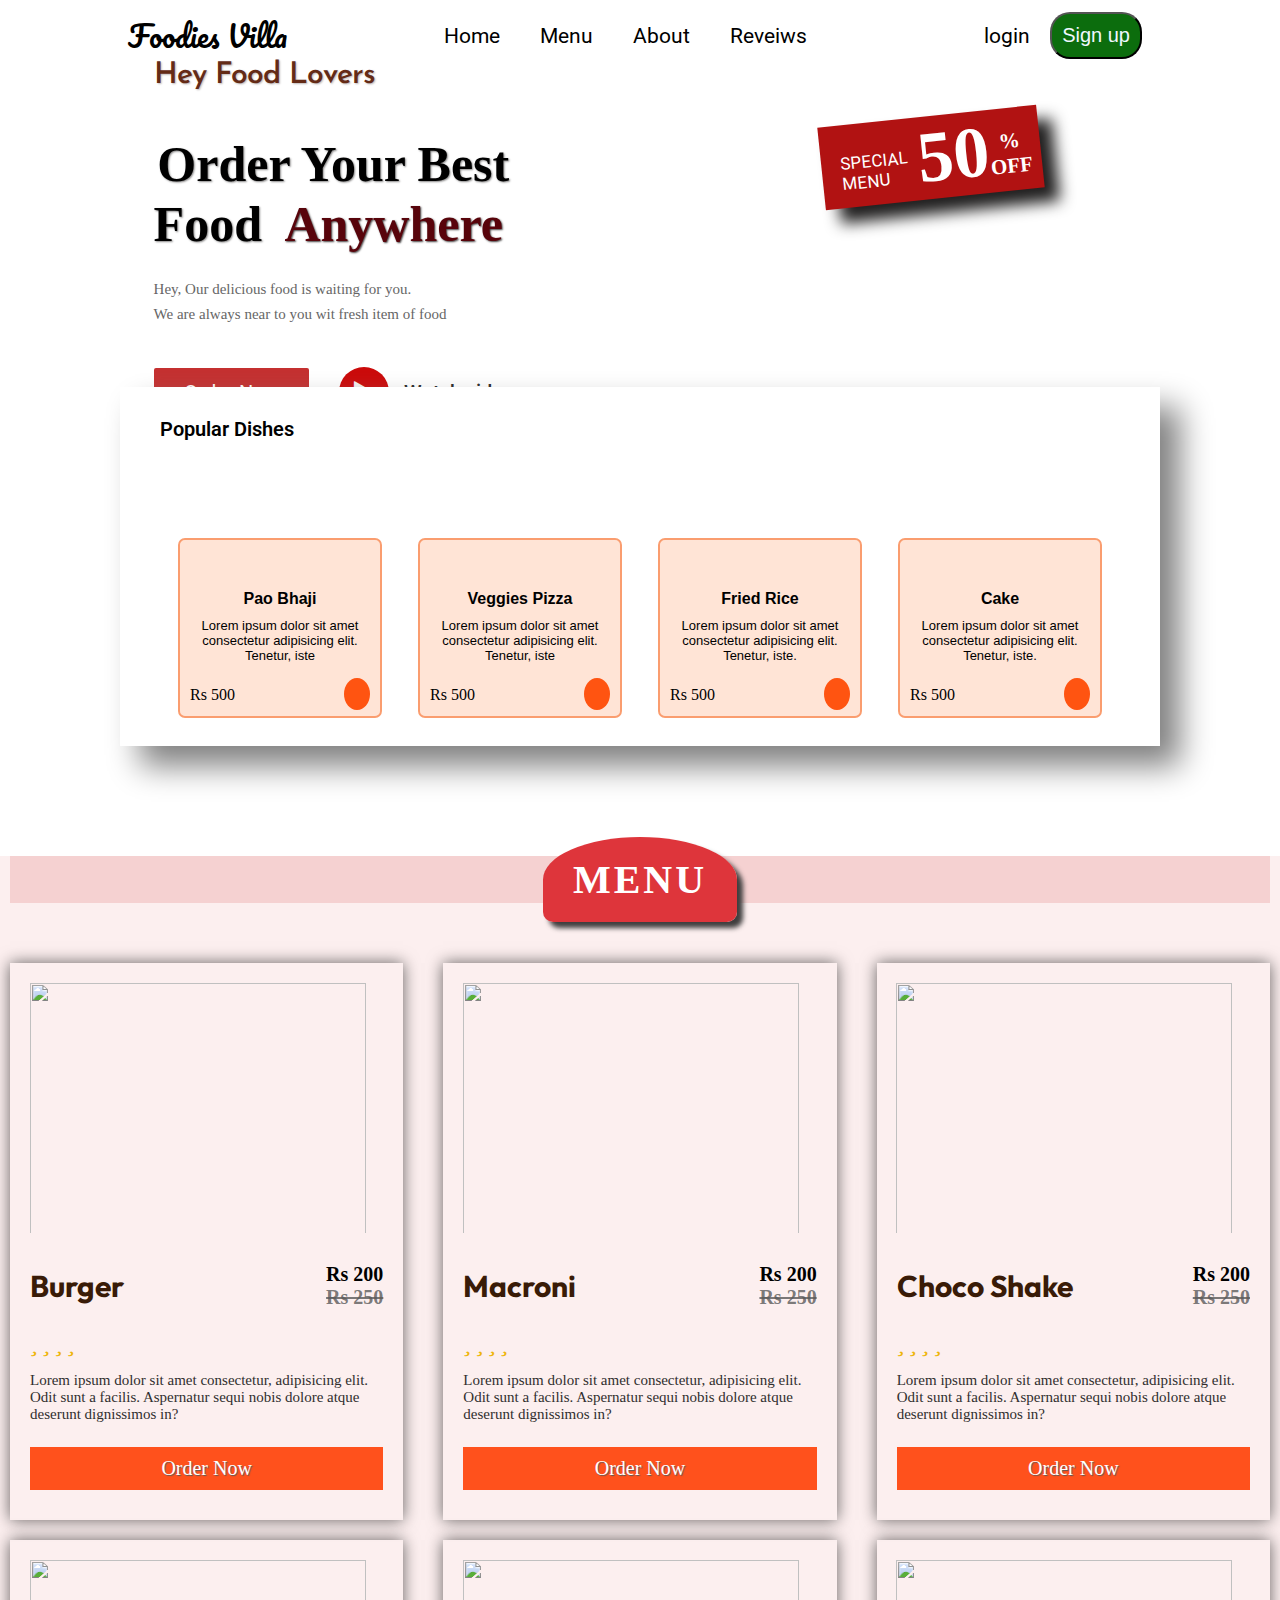
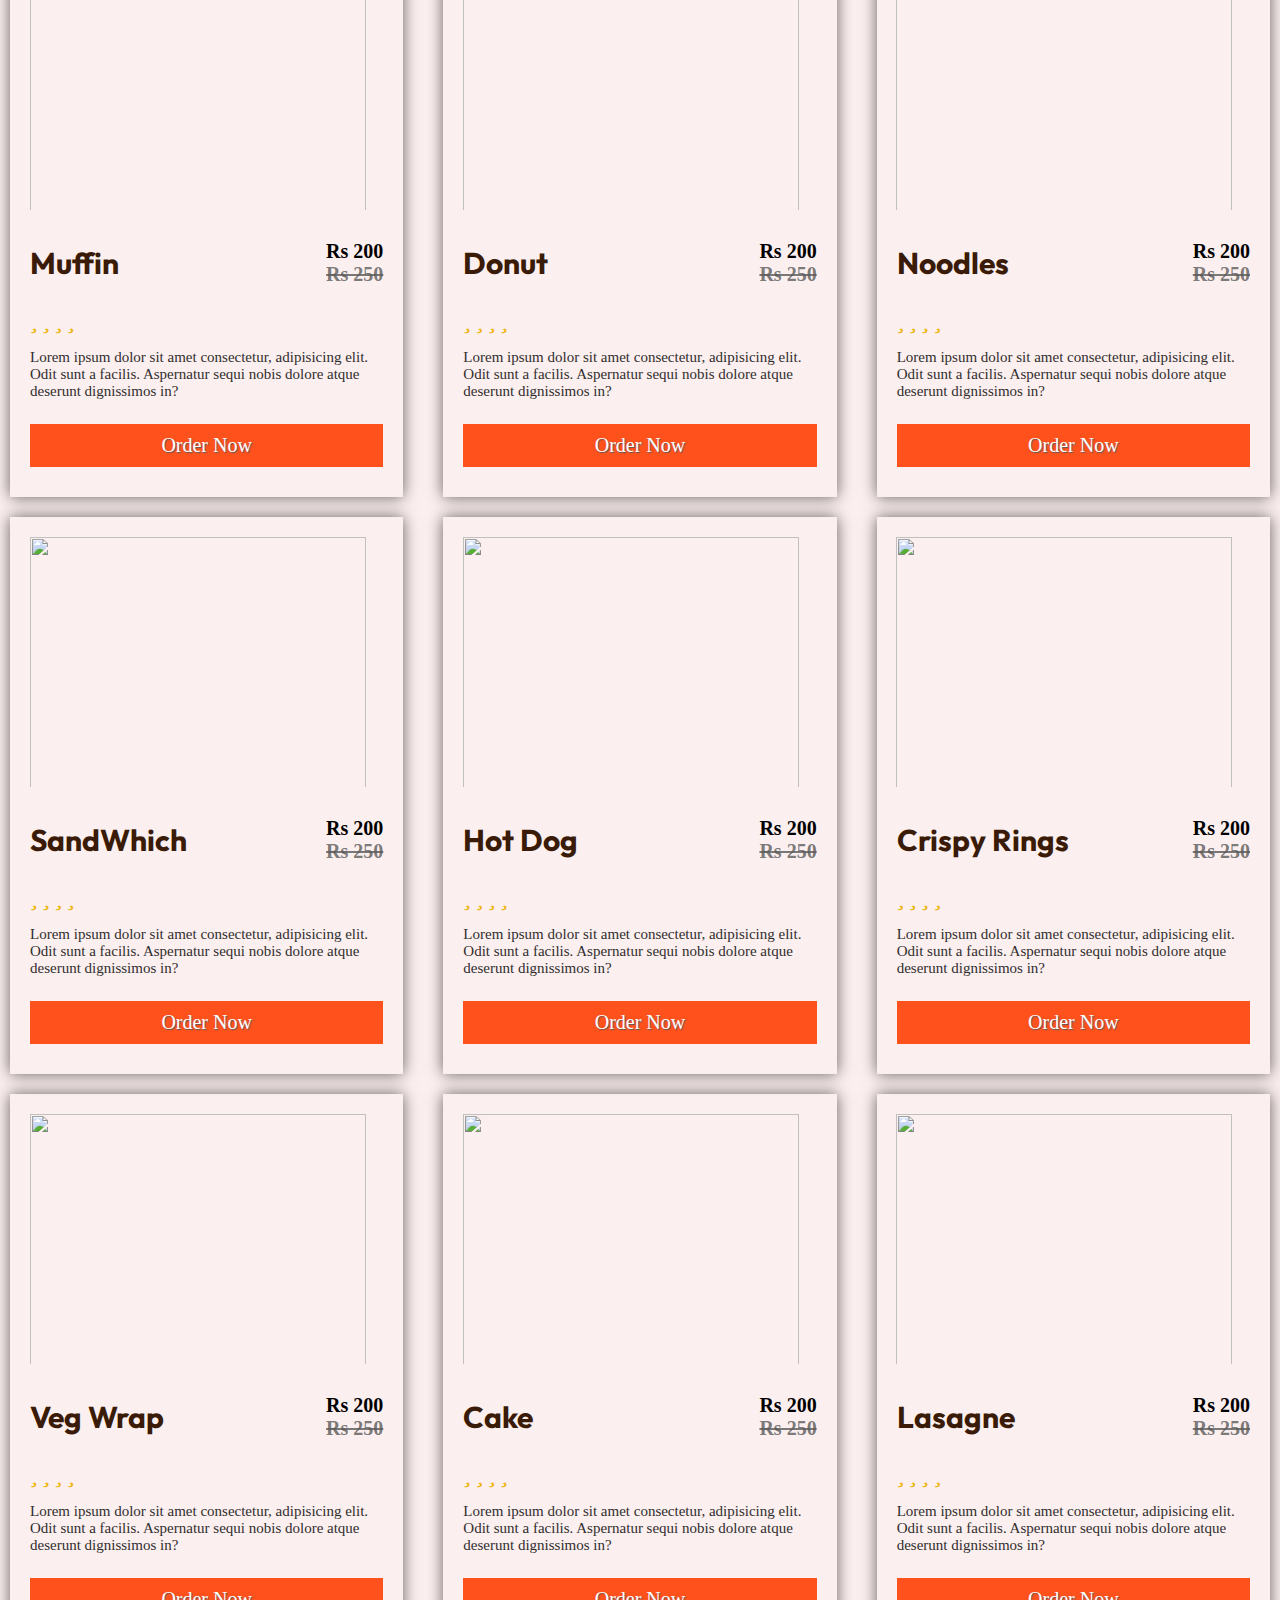
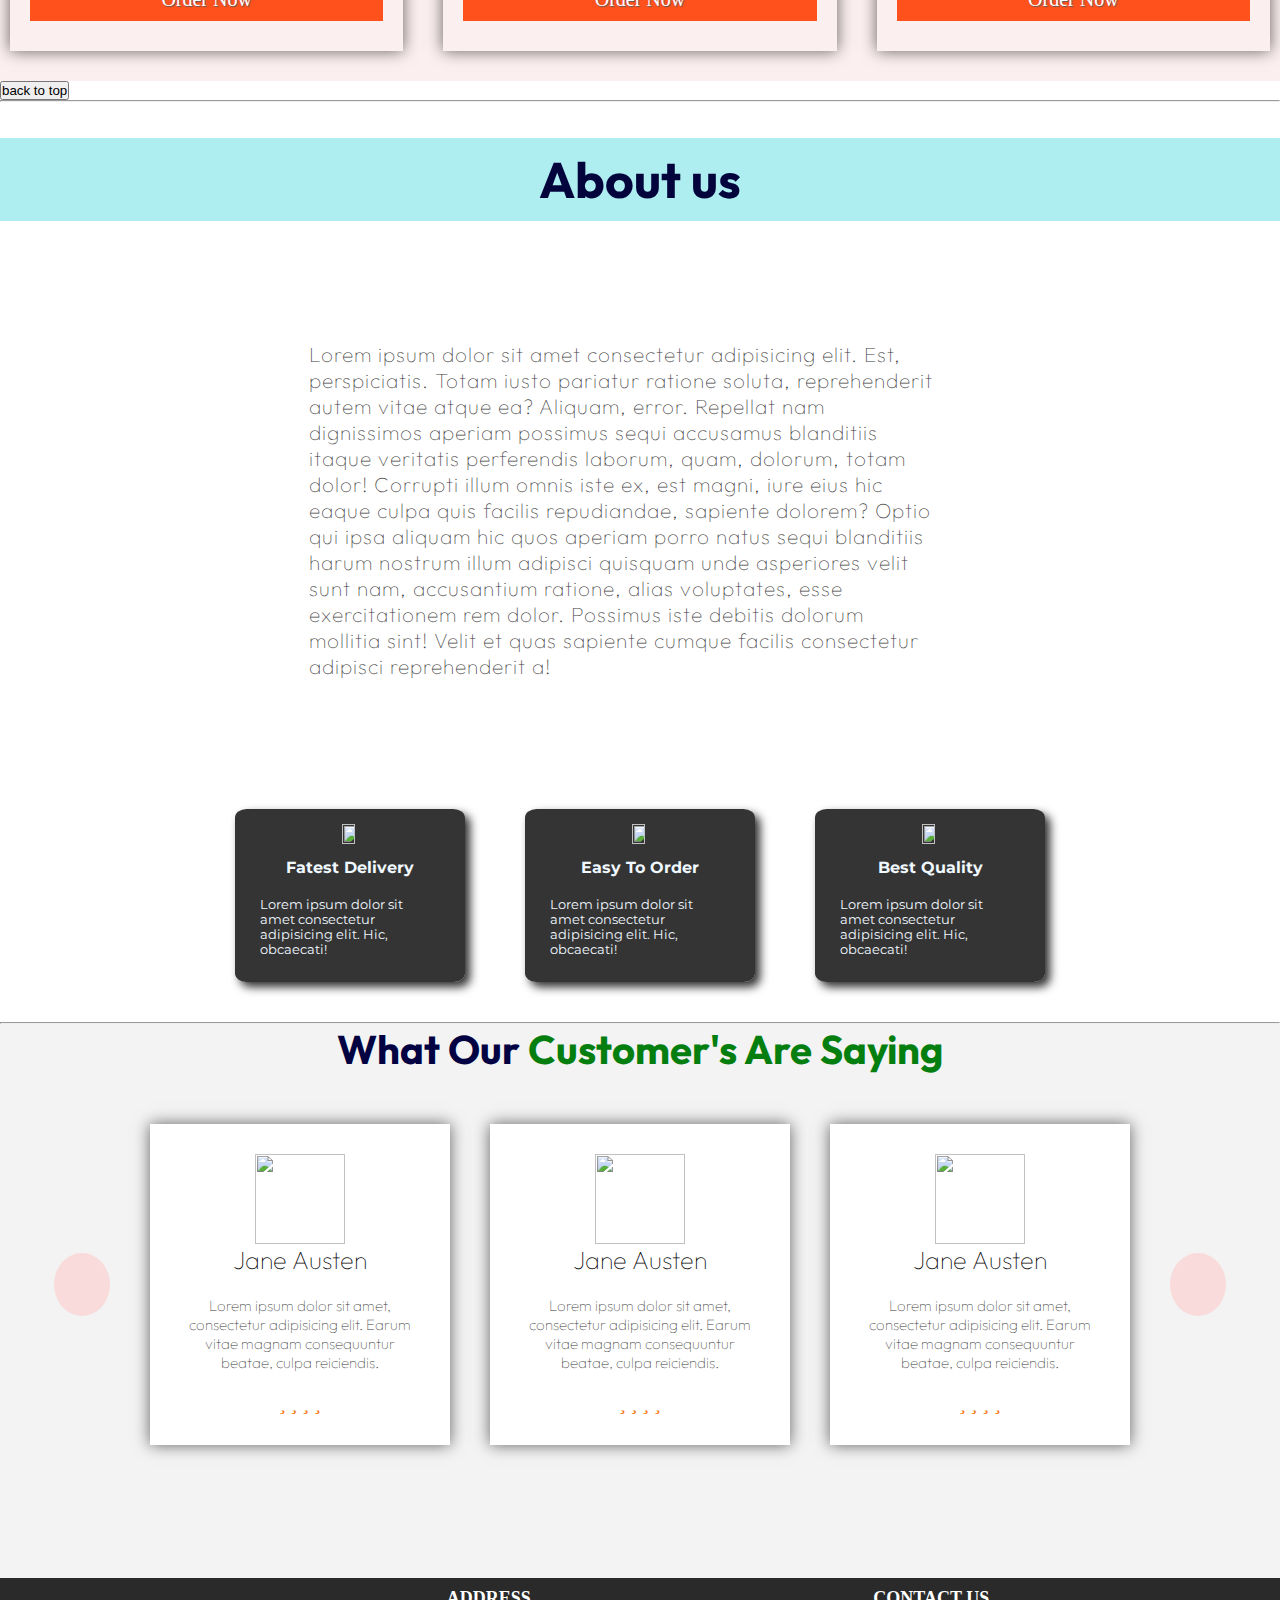
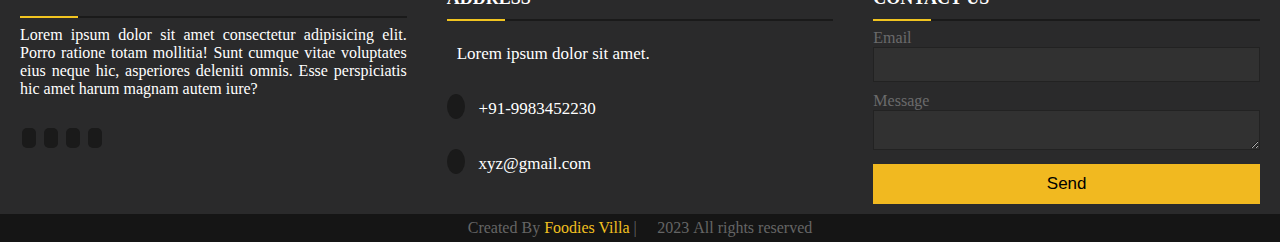
==== index1.html @ 42eda6ba "Add files via upload" ====
<!DOCTYPE html>
<html lang="en">
<head>
    <meta charset="UTF-8">
    <meta name="viewport" content="width=device-width, initial-scale=1.0">
    <link rel="preconnect" href="https://fonts.googleapis.com">
    <link rel="preconnect" href="https://fonts.gstatic.com" crossorigin>
    <link rel="preconnect" href="https://fonts.googleapis.com">
    <link rel="preconnect" href="https://fonts.gstatic.com" crossorigin>
    <link rel="stylesheet" href="https://cdnjs.cloudflare.com/ajax/libs/font-awesome/6.4.2/css/all.min.css" integrity="sha512-z3gLpd7yknf1YoNbCzqRKc4qyor8gaKU1qmn+CShxbuBusANI9QpRohGBreCFkKxLhei6S9CQXFEbbKuqLg0DA==" crossorigin="anonymous" referrerpolicy="no-referrer" />
    <link href="https://fonts.googleapis.com/css2?family=Roboto:wght@300&display=swap" rel="stylesheet">
    <link href="https://fonts.googleapis.com/css2?family=Pacifico&display=swap" rel="stylesheet">
    <link rel="preconnect" href="https://fonts.googleapis.com">
    <link rel="preconnect" href="https://fonts.gstatic.com" crossorigin>
    <link href="https://fonts.googleapis.com/css2?family=Roboto:wght@400;700&display=swap" rel="stylesheet">  
    <link rel="preconnect" href="https://fonts.googleapis.com">
    <link rel="preconnect" href="https://fonts.gstatic.com" crossorigin>
    <link href="https://fonts.googleapis.com/css2?family=Lobster&display=swap" rel="stylesheet">
    <link rel="stylesheet" href="https://cdnjs.com/libraries/font-awesome">
    <link  rel="stylesheet" href=" https://fontawesome.com/">
    <link rel="stylesheet" href="https://fonts.googleapis.com/css2?family=Material+Symbols+Outlined:opsz,wght,FILL,GRAD@48,400,0,0" />
    <link rel="stylesheet" href="https://cdnjs.cloudflare.com/ajax/libs/font-awesome/4.7.0/css/font-awesome.min.css">
    <link rel="preconnect" href="https://fonts.googleapis.com">
    <link rel="preconnect" href="https://fonts.gstatic.com" crossorigin>
    <link rel="preconnect" href="https://fonts.googleapis.com">
    <link rel="preconnect" href="https://fonts.gstatic.com" crossorigin>
    <link href="https://fonts.googleapis.com/css2?family=Josefin+Sans&display=swap" rel="stylesheet">
    <link href="https://fonts.googleapis.com/css2?family=Nunito+Sans:opsz,wght@6..12,300&display=swap" rel="stylesheet">
    <link rel="stylesheet" href="style.css">
    <title>Document</title>
</head>
<body>
    <header  >
        <ul >
            <li class="flexbox align-center log">
                <a href="#"><img src="assets/logo.svg" alt="" ></a>
                <a href="#"><p class="logo">Foodies Villa</p></a>
            </li>
        </ul>
        <ul class="flexbox just-even align-center nav-items" id="top">
            <li><a  href="#home" >Home</a></li>
            <li><a href="#Menu" >Menu</a></li>
            <li><a href="#about" >About</a></li>
            <li><a href="#review">Reveiws</a></li>
        </ul>
        <ul class=" sign flexbox just-even align-center nav-items">
            <li><a href="#">login</a></li>
            <li><button type="button">Sign up</button></li>
            <li id="icon"><i class="fa fa-bars" aria-hidden="true"></i></li>
        </ul>
    </header>
    <main>

        <section class="home" id="Home">
            <div class="home-text">
                <h4>Hey Food Lovers</h4>
                <h1>Order Your Best <br> Food  <span>Anywhere</span></h1>
                <p>Hey, Our delicious food is waiting for you. <br>
                We are always near to you wit fresh item of food</p>
                <div class="main-btn">
                    <a href="#" class="btn1"><span>Order now</span></a>
                    <a href="#" class="btn2"><span><i class="fa fa-play" aria-hidden="true"></i>
                    </span>Watch video</a>
                </div>
    
            </div>
            <div class="home-img slideshow">
                <img src="assets/image-removebg-preview.png" alt="">
                <!-- <img src="assests/image-removebg-preview (1).png" alt=""> -->
                <div class="img-info">
                    <div class="info1">
                        <p>SPECIAL<span> MENU</span></p>
                    </div>
                    <div class="info2">
                        <h2>50</h2>
                        <div class="info3">
                            <p>%</p>
                            <p>OFF</p>
                        </div>
                    </div>
                </div>
    
            </div>
        </section>
        <section class="category">
            <div class="list-items">
                <h3>Popular Dishes</h3>
                <div class="card-list">
                    <div class="card">
                        <img src="assets/image-removebg-preview (2).png" alt="">
                        <div class="food-title">
                            <h1>Pao Bhaji</h1>
                        </div>
                        <div class="desc-food">
                            <p>Lorem ipsum dolor sit amet consectetur adipisicing elit. Tenetur, iste</p>
                        </div>
                        <div class="price">
                            <span>Rs 500 </span>
                            <span><i class="fa-solid fa-plus plus-icon"></i></span>
                        </div>
                    </div>
                    <div class="card">
                        <img src="assets/image-removebg-preview (1).png" alt="">
                        <div class="food-title">
                            <h1>Veggies Pizza</h1>
                        </div>
                        <div class="desc-food">
                            <p>Lorem ipsum dolor sit amet consectetur adipisicing elit. Tenetur, iste</p>
                        </div>
                        <div class="price">
                            <span>Rs 500 </span>
                            <span><i class="fa-solid fa-plus plus-icon"></i></span>
                        </div>
                    </div>
                    <div class="card">
                        <img src="assets/image-removebg-preview (4) 1.png" alt="">
                        <div class="food-title">
                            <h1>Fried Rice</h1>
                        </div>
                        <div class="desc-food">
                            <p>Lorem ipsum dolor sit amet consectetur adipisicing elit. Tenetur, iste.</p>
                        </div>
                        <div class="price">
                            <span>Rs 500 </span>
                            <span><i class="fa-solid fa-plus plus-icon"></i></span>
                        </div>
                    </div>
                    <div class="card">
                        <img src="assets/image_1-removebg-preview (1).png" alt="">
                        <div class="food-title">
                            <h1>Cake</h1>
                        </div>
                        <div class="desc-food">
                            <p>Lorem ipsum dolor sit amet consectetur adipisicing elit. Tenetur, iste.</p>
                        </div>
                        <div class="price">
                            <span>Rs 500 </span>
                            <span><i class="fa-solid fa-plus plus-icon"></i></span>
                        </div>
                    </div>
    
                </div>
                
            </div>
    
        </section>
        <!-- <div class="menu">
            <div class="line-1"></div>
            <div class="menu-head">
                <h1>MENU</h1>
            </div>
            <div class="menu_box">
                <div class="menu_card">
                    <div class="menu_img">
                        <img src="" alt="">
                    </div>
                    <div class="menu_text">
                        <h2>Burger</h2>
                        <p>Lorem ipsum, dolor sit amet consectetur adipisicing elit.
                            Mollitia quae eum doloremque nisi?
                        </p>
                        <div class="menu_icon">
                            <i class="fa fa-star" aria-hidden="true"></i>
                            <i class="fa fa-star" aria-hidden="true"></i>
                            <i class="fa fa-star" aria-hidden="true"></i>
                            <i class="fa fa-star-half-o" aria-hidden="true"></i>
                            <i class="fa fa-star-half-o" aria-hidden="true"></i>
                        </div>
                        <p class="price">Rs 200 <sub><del>Rs 250</del></sub></p>
                        <a href="#" class="menu_btn">Order Now</a>
                    </div>
                </div>
                <div class="menu_card">
                    <div class="menu_img">
                        <img src="" alt="">
                    </div>
                    <div class="menu_text">
                        <h2>Drink</h2>
                        <p>Lorem ipsum, dolor sit amet consectetur adipisicing elit.
                            Mollitia quae eum doloremque nisi?
                        </p>
                        <div class="menu_icon">
                            <i class="fa fa-star" aria-hidden="true"></i>
                            <i class="fa fa-star" aria-hidden="true"></i>
                            <i class="fa fa-star" aria-hidden="true"></i>
                            <i class="fa fa-star-half-o" aria-hidden="true"></i>
                            <i class="fa fa-star-half-o" aria-hidden="true"></i>
                        </div>
                        <p class="price">Rs 200 <sub><del>Rs 250</del></sub></p>
                        <a href="#" class="menu_btn">Order Now</a>
                    </div>
                </div>
                <div class="menu_card">
                    <div class="menu_img">
                        <img src="" alt="">
                    </div>
                    <div class="menu_text">
                        <h2>Pasta</h2>
                        <p>Lorem ipsum, dolor sit amet consectetur adipisicing elit.
                            Mollitia quae eum doloremque nisi?
                        </p>
                        <div class="menu_icon">
                            <i class="fa fa-star" aria-hidden="true"></i>
                            <i class="fa fa-star" aria-hidden="true"></i>
                            <i class="fa fa-star" aria-hidden="true"></i>
                            <i class="fa fa-star-half-o" aria-hidden="true"></i>
                            <i class="fa fa-star-half-o" aria-hidden="true"></i>
                        </div>
                        <p class="price">Rs 200 <sub><del>Rs 250</del></sub></p>
                        <a href="#" class="menu_btn">Order Now</a>
                    </div>
                </div>

            </div>

        </div> -->
        <div class="menu" id="Menu">
            <div class="heading">
                <h1><span>Menu</span></h1>
            </div>
            <div class="food-items">
                <img src="assets/img-menu/menu_1.jpg" alt="">
                <div class="details">
                    <div class="details-sub">
                        <h5>Burger</h5>
                        <h4 class="price">Rs 200 <span><del>Rs 250</del></span></h4>
                    </div>
                    <div class="menu_icon">
                        <i class="fa-solid fa-star"></i>
                        <i class="fa-solid fa-star"></i>
                        <i class="fa-solid fa-star"></i>
                        <i class="fa-solid fa-star-half-stroke"></i>
                        <i class="fa-regular fa-star"></i>
                    </div>
                    <p>Lorem ipsum dolor sit amet consectetur, adipisicing elit. Odit sunt a facilis. Aspernatur sequi nobis dolore atque deserunt dignissimos in?
                    </p>
                    <!-- <div class="menu_icon">
                        <i class="fa-solid fa-star"></i>
                        <i class="fa-solid fa-star"></i>
                        <i class="fa-solid fa-star"></i>
                        <i class="fa-solid fa-star-half-stroke"></i>
                        <i class="fa-regular fa-star"></i>
                    </div> -->
                    <a href="#" class="menu_btn">Order Now</a>
                </div>
            </div>
            <div class="food-items">
                <img src="assets/img-menu/menu_10.jpg" alt="">
                <div class="details">
                    <div class="details-sub">
                        <h5>Macroni</h5>
                        <h4 class="price">Rs 200 <span><del>Rs 250</del></span></h4>
                    </div>
                    <div class="menu_icon">
                        <i class="fa-solid fa-star"></i>
                        <i class="fa-solid fa-star"></i>
                        <i class="fa-solid fa-star"></i>
                        <i class="fa-solid fa-star-half-stroke"></i>
                        <i class="fa-regular fa-star"></i>
                    </div>
                    <p>Lorem ipsum dolor sit amet consectetur, adipisicing elit. Odit sunt a facilis. Aspernatur sequi nobis dolore atque deserunt dignissimos in?
                    </p>
                    <!-- <div class="menu_icon">
                        <i class="fa-solid fa-star"></i>
                        <i class="fa-solid fa-star"></i>
                        <i class="fa-solid fa-star"></i>
                        <i class="fa-solid fa-star-half-stroke"></i>
                        <i class="fa-regular fa-star"></i>
                    </div> -->
                    <a href="#" class="menu_btn">Order Now</a>
                </div>
            </div>
            <div class="food-items">
                <img src="assets/img-menu/menu_2.jpg" alt="">
                <div class="details">
                    <div class="details-sub">
                        <h5>Choco Shake</h5>
                        <h4 class="price">Rs 200 <span><del>Rs 250</del></span></h4>
                    </div>
                    <div class="menu_icon">
                        <i class="fa-solid fa-star"></i>
                        <i class="fa-solid fa-star"></i>
                        <i class="fa-solid fa-star"></i>
                        <i class="fa-solid fa-star-half-stroke"></i>
                        <i class="fa-regular fa-star"></i>
                    </div>
                    <p>Lorem ipsum dolor sit amet consectetur, adipisicing elit. Odit sunt a facilis. Aspernatur sequi nobis dolore atque deserunt dignissimos in?
                    </p>
                    <!-- <div class="menu_icon">
                        <i class="fa-solid fa-star"></i>
                        <i class="fa-solid fa-star"></i>
                        <i class="fa-solid fa-star"></i>
                        <i class="fa-solid fa-star-half-stroke"></i>
                        <i class="fa-regular fa-star"></i>
                    </div> -->
                    <a href="#" class="menu_btn">Order Now</a>
                </div>
            </div>
            <div class="food-items">
                <img src="assets/img-menu/menu_14.jpg" alt="">
                <div class="details">
                    <div class="details-sub">
                        <h5>Muffin</h5>
                        <h4 class="price">Rs 200 <span><del>Rs 250</del></span></h4>
                    </div>
                    <div class="menu_icon">
                        <i class="fa-solid fa-star"></i>
                        <i class="fa-solid fa-star"></i>
                        <i class="fa-solid fa-star"></i>
                        <i class="fa-solid fa-star-half-stroke"></i>
                        <i class="fa-regular fa-star"></i>
                    </div>
                    <p>Lorem ipsum dolor sit amet consectetur, adipisicing elit. Odit sunt a facilis. Aspernatur sequi nobis dolore atque deserunt dignissimos in?
                    </p>
                    <!-- <div class="menu_icon">
                        <i class="fa-solid fa-star"></i>
                        <i class="fa-solid fa-star"></i>
                        <i class="fa-solid fa-star"></i>
                        <i class="fa-solid fa-star-half-stroke"></i>
                        <i class="fa-regular fa-star"></i>
                    </div> -->
                    <a href="#" class="menu_btn">Order Now</a>
                </div>
            </div>
            <div class="food-items">
                <img src="assets/img-menu/menu_19.jpg" alt="">
                <div class="details">
                    <div class="details-sub">
                        <h5>Donut</h5>
                        <h4 class="price">Rs 200 <span><del>Rs 250</del></span></h4>
                    </div>
                    <div class="menu_icon">
                        <i class="fa-solid fa-star"></i>
                        <i class="fa-solid fa-star"></i>
                        <i class="fa-solid fa-star"></i>
                        <i class="fa-solid fa-star-half-stroke"></i>
                        <i class="fa-regular fa-star"></i>
                    </div>
                    <p>Lorem ipsum dolor sit amet consectetur, adipisicing elit. Odit sunt a facilis. Aspernatur sequi nobis dolore atque deserunt dignissimos in?
                    </p>
                    <!-- <div class="menu_icon">
                        <i class="fa-solid fa-star"></i>
                        <i class="fa-solid fa-star"></i>
                        <i class="fa-solid fa-star"></i>
                        <i class="fa-solid fa-star-half-stroke"></i>
                        <i class="fa-regular fa-star"></i>
                    </div> -->
                    <a href="#" class="menu_btn">Order Now</a>
                </div>
            </div>
            <div class="food-items">
                <img src="assets/img-menu/menu_20.jpg" alt="">
                <div class="details">
                    <div class="details-sub">
                        <h5>Noodles</h5>
                        <h4 class="price">Rs 200 <span><del>Rs 250</del></span></h4>
                    </div>
                    <div class="menu_icon">
                        <i class="fa-solid fa-star"></i>
                        <i class="fa-solid fa-star"></i>
                        <i class="fa-solid fa-star"></i>
                        <i class="fa-solid fa-star-half-stroke"></i>
                        <i class="fa-regular fa-star"></i>
                    </div>
                    <p>Lorem ipsum dolor sit amet consectetur, adipisicing elit. Odit sunt a facilis. Aspernatur sequi nobis dolore atque deserunt dignissimos in?
                    </p>
                    <!-- <div class="menu_icon">
                        <i class="fa-solid fa-star"></i>
                        <i class="fa-solid fa-star"></i>
                        <i class="fa-solid fa-star"></i>
                        <i class="fa-solid fa-star-half-stroke"></i>
                        <i class="fa-regular fa-star"></i>
                    </div> -->
                    <a href="#" class="menu_btn">Order Now</a>
                </div>
            </div>
            <div class="food-items">
                <img src="assets/img-menu/menu_13.jpg" alt="">
                <div class="details">
                    <div class="details-sub">
                        <h5>SandWhich</h5>
                        <h4 class="price">Rs 200 <span><del>Rs 250</del></span></h4>
                    </div>
                    <div class="menu_icon">
                        <i class="fa-solid fa-star"></i>
                        <i class="fa-solid fa-star"></i>
                        <i class="fa-solid fa-star"></i>
                        <i class="fa-solid fa-star-half-stroke"></i>
                        <i class="fa-regular fa-star"></i>
                    </div>
                    <p>Lorem ipsum dolor sit amet consectetur, adipisicing elit. Odit sunt a facilis. Aspernatur sequi nobis dolore atque deserunt dignissimos in?
                    </p>
                    <!-- <div class="menu_icon">
                        <i class="fa-solid fa-star"></i>
                        <i class="fa-solid fa-star"></i>
                        <i class="fa-solid fa-star"></i>
                        <i class="fa-solid fa-star-half-stroke"></i>
                        <i class="fa-regular fa-star"></i>
                    </div> -->
                    <a href="#" class="menu_btn">Order Now</a>
                </div>
            </div>
            <div class="food-items">
                <img src="assets/img-menu/menu_12.jpg" alt="">
                <div class="details">
                    <div class="details-sub">
                        <h5>Hot Dog</h5>
                        <h4 class="price">Rs 200 <span><del>Rs 250</del></span></h4>
                    </div>
                    <div class="menu_icon">
                        <i class="fa-solid fa-star"></i>
                        <i class="fa-solid fa-star"></i>
                        <i class="fa-solid fa-star"></i>
                        <i class="fa-solid fa-star-half-stroke"></i>
                        <i class="fa-regular fa-star"></i>
                    </div>
                    <p>Lorem ipsum dolor sit amet consectetur, adipisicing elit. Odit sunt a facilis. Aspernatur sequi nobis dolore atque deserunt dignissimos in?
                    </p>
                    <!-- <div class="menu_icon">
                        <i class="fa-solid fa-star"></i>
                        <i class="fa-solid fa-star"></i>
                        <i class="fa-solid fa-star"></i>
                        <i class="fa-solid fa-star-half-stroke"></i>
                        <i class="fa-regular fa-star"></i>
                    </div> -->
                    <a href="#" class="menu_btn">Order Now</a>
                </div>
            </div>
            <div class="food-items">
                <img src="assets/img-menu/menu_4.jpg" alt="">
                <div class="details">
                    <div class="details-sub">
                        <h5>Crispy Rings</h5>
                        <h4 class="price">Rs 200 <span><del>Rs 250</del></span></h4>
                    </div>
                    <div class="menu_icon">
                        <i class="fa-solid fa-star"></i>
                        <i class="fa-solid fa-star"></i>
                        <i class="fa-solid fa-star"></i>
                        <i class="fa-solid fa-star-half-stroke"></i>
                        <i class="fa-regular fa-star"></i>
                    </div>
                    <p>Lorem ipsum dolor sit amet consectetur, adipisicing elit. Odit sunt a facilis. Aspernatur sequi nobis dolore atque deserunt dignissimos in?
                    </p>
                    <!-- <div class="menu_icon">
                        <i class="fa-solid fa-star"></i>
                        <i class="fa-solid fa-star"></i>
                        <i class="fa-solid fa-star"></i>
                        <i class="fa-solid fa-star-half-stroke"></i>
                        <i class="fa-regular fa-star"></i>
                    </div> -->
                    <a href="#" class="menu_btn">Order Now</a>
                </div>
            </div>
            <div class="food-items">
                <img src="assets/img-menu/menu_17.jpg" alt="">
                <div class="details">
                    <div class="details-sub">
                        <h5>Veg Wrap</h5>
                        <h4 class="price">Rs 200 <span><del>Rs 250</del></span></h4>
                    </div>
                    <div class="menu_icon">
                        <i class="fa-solid fa-star"></i>
                        <i class="fa-solid fa-star"></i>
                        <i class="fa-solid fa-star"></i>
                        <i class="fa-solid fa-star-half-stroke"></i>
                        <i class="fa-regular fa-star"></i>
                    </div>
                    <p>Lorem ipsum dolor sit amet consectetur, adipisicing elit. Odit sunt a facilis. Aspernatur sequi nobis dolore atque deserunt dignissimos in?
                    </p>
                    <!-- <div class="menu_icon">
                        <i class="fa-solid fa-star"></i>
                        <i class="fa-solid fa-star"></i>
                        <i class="fa-solid fa-star"></i>
                        <i class="fa-solid fa-star-half-stroke"></i>
                        <i class="fa-regular fa-star"></i>
                    </div> -->
                    <a href="#" class="menu_btn">Order Now</a>
                </div>
            </div>
            <div class="food-items">
                <img src="assets/img-menu/menu_16.jpg" alt="">
                <div class="details">
                    <div class="details-sub">
                        <h5>Cake</h5>
                        <h4 class="price">Rs 200 <span><del>Rs 250</del></span></h4>
                    </div>
                    <div class="menu_icon">
                        <i class="fa-solid fa-star"></i>
                        <i class="fa-solid fa-star"></i>
                        <i class="fa-solid fa-star"></i>
                        <i class="fa-solid fa-star-half-stroke"></i>
                        <i class="fa-regular fa-star"></i>
                    </div>
                    <p>Lorem ipsum dolor sit amet consectetur, adipisicing elit. Odit sunt a facilis. Aspernatur sequi nobis dolore atque deserunt dignissimos in?
                    </p>
                    <!-- <div class="menu_icon">
                        <i class="fa-solid fa-star"></i>
                        <i class="fa-solid fa-star"></i>
                        <i class="fa-solid fa-star"></i>
                        <i class="fa-solid fa-star-half-stroke"></i>
                        <i class="fa-regular fa-star"></i>
                    </div> -->
                    <a href="#" class="menu_btn">Order Now</a>
                </div>
            </div>
            <div class="food-items">
                <img src="assets/img-menu/menu_7.webp" alt="">
                <div class="details">
                    <div class="details-sub">
                        <h5>Lasagne</h5>
                        <h4 class="price">Rs 200 <span><del>Rs 250</del></span></h4>
                    </div>
                    <div class="menu_icon">
                        <i class="fa-solid fa-star"></i>
                        <i class="fa-solid fa-star"></i>
                        <i class="fa-solid fa-star"></i>
                        <i class="fa-solid fa-star-half-stroke"></i>
                        <i class="fa-regular fa-star"></i>
                    </div>
                    <p>Lorem ipsum dolor sit amet consectetur, adipisicing elit. Odit sunt a facilis. Aspernatur sequi nobis dolore atque deserunt dignissimos in?
                    </p>
                    <!-- <div class="menu_icon">
                        <i class="fa-solid fa-star"></i>
                        <i class="fa-solid fa-star"></i>
                        <i class="fa-solid fa-star"></i>
                        <i class="fa-solid fa-star-half-stroke"></i>
                        <i class="fa-regular fa-star"></i>
                    </div> -->
                    <a href="#" class="menu_btn">Order Now</a>
                </div>
            </div>
        </div>
        <button href="#Home">back to top</button>
        <hr>
        <!-- about us -->
        <div class="about_us" id="about">
            <br><br>
            <h1>About us</h1>
            <div class="about">
                <div class="infobox">
                    <p>
                        Lorem ipsum dolor sit amet consectetur adipisicing elit. Est, perspiciatis. Totam iusto pariatur ratione soluta, reprehenderit autem vitae atque ea? Aliquam, error. Repellat nam dignissimos aperiam possimus sequi accusamus blanditiis itaque veritatis perferendis laborum, quam, dolorum, totam dolor! Corrupti illum omnis iste ex, est magni, iure eius hic eaque culpa quis facilis repudiandae, sapiente dolorem? Optio qui ipsa aliquam hic quos aperiam porro natus sequi blanditiis harum nostrum illum adipisci quisquam unde asperiores velit sunt nam, accusantium ratione, alias voluptates, esse exercitationem rem dolor. Possimus iste debitis dolorum mollitia sint! Velit et quas sapiente cumque facilis consectetur adipisci reprehenderit a!
                    </p>

                </div>
                <div class="image2">
                    <img src="assets/e-meal-chef.png" alt="">

                </div>
            </div>
            <div class="infobox2">
                <div class="fastdeliv contain">
                    <div class="img_abt"><img src="assets/fatest-removebg-preview.png" alt=""></div>
                    <h4>Fatest Delivery</h4>
                    <p>Lorem ipsum dolor sit amet consectetur adipisicing elit. Hic, obcaecati!</p>
                </div>
                <div class="Order ">
                    <div class="img_abt"><img src="assets/easy to oreder.png" alt=""></div>
                    <h4>Easy To Order</h4>
                    <p>Lorem ipsum dolor sit amet consectetur adipisicing elit. Hic, obcaecati!</p>
                </div>
                <div class="Quality contain">
                    <div class="img_abt"><img src="assets/unnamed-removebg-preview.png" alt=""></div>
                    <h4>Best Quality</h4>
                    <p>Lorem ipsum dolor sit amet consectetur adipisicing elit. Hic, obcaecati!</p>
                </div>
            </div>

        </div>
        <hr>
        <div class="customer_sect" id="review">
            <h3>What Our <span>Customer's are saying</span></h3>
            <div class="customer_list">
                <i class="fa-solid fa-arrow-left arrow"></i>
                <div class="customer">
                    <img src="assets/img-cutomer/image-removebg-preview.png" alt="">
                    <h5>Jane Austen</h5>
                    <p>Lorem ipsum dolor sit amet, consectetur adipisicing elit. Earum vitae magnam consequuntur beatae, culpa reiciendis.</p>
                    <div class="cust_icon">
                        <i class="fa-solid fa-star"></i>
                        <i class="fa-solid fa-star"></i>
                        <i class="fa-solid fa-star"></i>
                        <i class="fa-solid fa-star-half-stroke"></i>
                        <i class="fa-regular fa-star"></i>
                    </div>
                </div>
                <div class="customer">
                    <img src="assets/img-cutomer/image-removebg-preview.png" alt="">
                    <h5>Jane Austen</h5>
                    <p>Lorem ipsum dolor sit amet, consectetur adipisicing elit. Earum vitae magnam consequuntur beatae, culpa reiciendis.</p>
                    <div class="cust_icon">
                        <i class="fa-solid fa-star"></i>
                        <i class="fa-solid fa-star"></i>
                        <i class="fa-solid fa-star"></i>
                        <i class="fa-solid fa-star-half-stroke"></i>
                        <i class="fa-regular fa-star"></i>
                    </div>
                </div>
                <div class="customer">
                    <img src="assets/img-cutomer/image-removebg-preview.png" alt="">
                    <h5>Jane Austen</h5>
                    <p>Lorem ipsum dolor sit amet, consectetur adipisicing elit. Earum vitae magnam consequuntur beatae, culpa reiciendis.</p>
                    <div class="cust_icon">
                        <i class="fa-solid fa-star"></i>
                        <i class="fa-solid fa-star"></i>
                        <i class="fa-solid fa-star"></i>
                        <i class="fa-solid fa-star-half-stroke"></i>
                        <i class="fa-regular fa-star"></i>
                    </div>
                </div>
                <i class="fa-solid fa-arrow-right arrow"></i>
            </div>
            <i class="fa-solid fa-arrow-down" id="down"></i>
        </div>
    </main>
    <footer>
        <div class="main-content" id="contact">
            <div class="left_box bx">
                <img src="" alt="">
                <div class="cont">
                    <p>Lorem ipsum dolor sit amet consectetur adipisicing elit. Porro ratione totam mollitia! Sunt cumque vitae voluptates eius neque hic, asperiores deleniti omnis. Esse perspiciatis hic amet harum magnam autem iure?</p>
                    <div class="social">
                        <a href=""><i class="fa-brands fa-facebook-f"></i></a>
                        <a href=""><i class="fa-brands fa-twitter"></i></a>
                        <a href=""><i class="fa-brands fa-youtube"></i></a>
                        <a href=""><i class="fa-brands fa-instagram"></i></a>
                    </div>
                </div>
            </div>
            <div class="center_box bx">
                <h2>Address</h2>
                <div class="cont">
                    <div class="place">
                        <i class="fa-solid fa-location-dot"></i>
                        <span class="text">Lorem ipsum dolor sit amet.</span>
                    </div>
                    <div class="phone">
                        <i class="fa-solid fa-phone"></i>
                        <span class="text">+91-9983452230</span>
                    </div>
                    <div class="mail">
                        <i class="fa-solid fa-envelope"></i>
                        <span class="text">xyz@gmail.com</span>
                    </div>
                </div>
            </div>
            <div class="right_box bx">
                <!-- <h5>Any Query</h5> -->
                <h2>Contact us</h2>
                <div class="cont">
                    <form action="#">
                        <div class="email">
                            <label for="email" class="tx">Email</label>
                            <br>
                            <input type="email" name="email" id="email" required>
                        </div>
                        <div class="mssg">
                            <label for="mssg" class="tx">Message</label><br>
                            <textarea name="mssg" id="mssg" cols="25" rows="2"></textarea>
                        </div>
                        <div class="contact_btn">
                            <button type="submit">Send</button>

                        </div>
                    </form>
                </div>
            </div>
        </div>
        <div class="bottom">
            <center>
                <span class="credit">Created By <a href="">Foodies Villa</a> | </span>
                <i class="fa-regular fa-copyright"></i><span> 2023 All rights reserved</span>
            </center>
        </div>
    </footer>
</body>
</html>
---- style.css ----
@import url('https://fonts.googleapis.com/css2?family=Montserrat:wght@300&display=swap');
@import url('https://fonts.googleapis.com/css2?family=Outfit&display=swap');

*{
    margin: 0px;
    padding: 0px;
    box-sizing: border-box;
}
main{
    width: 100%;
    height: auto;
}
.flexbox{
    display: flex;
}
.just-even{
    justify-content: space-between;

}
a{
    text-decoration: none;
}
ul{
    list-style: none;
}
.w-100{
    width:100%;
}
#icon i{
    color:black;
    z-index:10001;
    cursor: pointer;
    display: none;


}
/* .m-50
{
    margin:10px 50px ;
} */
.align-center{
    align-items: center;
}
.logo{
    font-family: 'Pacifico';
    font-size: 1.8rem;
    color: black;

}
.p-10{
    padding: 0px 10px;
    
}
.nav-items{
    /* font-family: 'Pacifico', cursive; */
    font-family: 'Roboto', sans-serif;
    font-size: 1.3rem;
}
.nav-items li a{
    padding:10px 20px;
    color: black;
    text-decoration: bold;
    font-family: 'Roboto', sans-serif;
    font-size: 1.3rem;
    transition: all 0.1s ease;
    


}
.nav-items li a:hover,.active{
    width: 20px;
    height: 3px;
    border-bottom:5px red solid ;
    color: brown;
}
section{
    padding: 60px 12%;
}
.home{
    width: 100%;
    height: auto;
    background-image:url(assets/Desktop\ -\ 1\ \(2\).jpg) ;
    background-position: center;
    background-size: cover;
    /* background-clip: content-box; */
    display: grid;
    grid-template-columns: repeat(2,1fr);
    align-items: center;
    gap:2rem;
    overflow-x: hidden;
}
/* .nav{
    position: fixed;
    width: 100%;
    top:0;
    right: 0;
    z-index: 1000;

}
.container{
    width:100vw;
} */
header{
    position: absolute;
    width: 100%;
    top:0;
    right: 0;
    z-index: 1000;
    display: flex;
    justify-content: space-between;
    align-items: center;
    padding: 10px 10% ;
}
.sign li button{
    border-radius:20px;
    color: aliceblue;
    font-size: 20px;
    background-color: rgb(12, 109, 13);
    padding: 10px;
    margin-right:10px ;
    transition: all 0.2s linear;
}
.sign li button:hover{
    transform: scale(1.1);
}
.home-text h4{
    color:#642b16;
    font-size:30px;
    text-shadow: 1px 1px 2px rgb(188, 184, 184);
    font-weight:600;
    letter-spacing: -1px;
    font-family: 'Josefin Sans', sans-serif;
}
.home-text h4{
    margin-bottom: 20px;
    /* font-size: 2rem; */
}
.home-text h1{
    margin-bottom: 20px;
    display: inline-block;
    /* font-family: "arial"; */
    font-size: 50px;
    text-shadow: 1px 1px 2px rgb(137, 136, 136);
    line-height: 1.2;
    font-weight: 700;
    color:#000000;
    margin:23px 0;
}
.home-text h1 span{
    /* margin: 0px; */
    color:#58040b;
    padding: 4px 10px;
    text-shadow: 1px 1px 2px rgb(69, 67, 67);
    /* background-color: rgb(191, 244, 183); */
    /* text-decoration: underline; */

    width: 0px;
    white-space: nowrap;
    overflow: hidden;
    animation:typing 1.5s steps(8,end) forwards,blink 1s infinite;
}
@keyframes typing {
    0%{
        width:0;
    }
    100%{
        width: 100%;
    }

    
}
@keyframes blink{
    0%,100%{
        border-right: 2px solid transparent;
    }
    50%{
        border-right: 2px solid #222;
    }
}
.home-text p{
    color:#666;
    font-size:15px;
    line-height:25px;
    font-weight:400;

    margin-bottom: 40px;
}
.home-img img{
    /* position: absolute; */
    /* max-width: 95%; */
    width: 100%;
    height: auto;
    /* transition: all 3s linear 0.1s; */
    animation: rotate 10s  linear infinite/*change 10s 2s ease-in-out infinite*/;
    user-select: none;
    
}
/* @keyframes change {
    0%{
        content: url("assests/image-removebg-preview.png" );
       
    }
    30%{
        content: url("assests/4.png");
    }
    60%{
        content: url("assests/image-removebg-preview\ \(3\)\ 1.png");
    }
    100%{
        content: url("assests/image-removebg-preview.png" );
    }
    
} */
/* .home-img img:hover{
    transform: rotate(360deg);
    content: url();

} */
@keyframes rotate {
    0%{
        transform: rotate(0deg);
    }
    100%{
        transform: rotate(360deg);
    }
    
}
.img-info{
    /* max-width: 50%;
    width: 250px; */
    height: auto;
    position: relative;
    top: -90px;
    padding: 0px 30px;
    left: 35%;
    width: 220px;
    display: flex;
    justify-content: center;
    align-items: center;
    color: rgb(255, 255, 255);
    background-color: rgb(177, 18, 18);
    transform: rotate(-6deg);
    transform: translate();
    box-shadow: 14px 15px 15px rgb(33, 32, 32);
}
.info1{
    width: 300px;
    display: inline-flex;
    justify-content: center;
    align-items: center;
    position: relative;
    top: 7px;
    font-size: 17px;
    margin: 10px;
    font-family: 'roboto', sans-serif;
}
.info2{
    display: flex;
    justify-content: center;
    align-items: end;
}
.info2 h2{
    font-size: 4.5rem;
    
}
.info3{
    display: flex;
    flex-direction: column;
    font-size: 21px;
    font-weight: 600;
    align-items: center;
    justify-content: center;
    position: relative;
    bottom: 12px;
}
/* .nav-items .active::after{
    content:'';
    width: 50%;
    height: 3px;
    background-color:orange ;
    display :flex
    margin: left;
} */
/* .slideshow {
    width: 500%;
    animation-name: carousel;
    animation-duration: 20s;
    animation-iteration-count: infinite;
}
@keyframes carousel {
    0%,15% {
        transform: translateX(0%);
    }
    20%, 35% {
        transform: translateX(-20%);
    }
    40%,55% {
        transform: translateX(-40%);
    }
    60%,75% {
        transform: translateX(-60%);
    }
    80%,95% {
        transform: translateX(-80%);
    }
    100% {
        transform: translateX(0%);
    }
} */

/* cards */
.category{
    width: 100%;
    height: auto;
    background-size: cover;
    background-position: center;
    background-clip: border-box;
    display:flex;
    margin-bottom: 50px;
    justify-content: center;
    background-image:url("assets/Desktop\ -\ 2\ \(4\).png") ;
    /* background: repeating-linear-gradient(
        190deg,
        rgba(255, 0, 0, 0.5) 40px,
        rgba(255, 153, 0, 0.5) 80px,
        rgba(255, 255, 0, 0.5) 120px,
        rgba(0, 255, 0, 0.5) 160px,
        rgba(0, 0, 255, 0.5) 200px,
        rgba(75, 0, 130, 0.5) 240px,
        rgba(238, 130, 238, 0.5) 280px,
        rgba(255, 0, 0, 0.5) 300px
        ), repeating-linear-gradient(
        -190deg,
        rgba(255, 0, 0, 0.5) 30px,
        rgba(255, 153, 0, 0.5) 60px,
        rgba(255, 255, 0, 0.5) 90px,
        rgba(0, 255, 0, 0.5) 120px,
        rgba(0, 0, 255, 0.5) 150px,
        rgba(75, 0, 130, 0.5) 180px,
        rgba(238, 130, 238, 0.5) 210px,
        rgba(255, 0, 0, 0.5) 230px
        ), repeating-linear-gradient(23deg, red 50px, orange 100px, yellow 150px, green
        200px, blue 250px, indigo 300px, violet 350px, red 370px); */
}
.list-items{
    width:auto;
    height: auto;
    position: relative;
    background-color: #ffffff;
    /* background-image:url(Desktop\ -\ 2.png) ; */
    padding: 30px 40px;
    box-shadow: 20px 20px 30px gray ;
    margin-top: -150px;
    /* animation-name: slidedown ;
    animation-duration: 4s;
    animation-timing-function: scroll;
    animation-iteration-count: infinite;
    animation-direction: normal;
    animation-delay: 2s; */



}
/* @keyframes slidedown {
    from{
        transform: translateY(-30px);
    }
    to{
        transform: translateY(0px);
    }
} */
.list-items h3{
    font-size: 20px;
    font-weight: 600;
    font-family: 'Roboto';
    margin-bottom: 99px;

}
.list-items .card-list{
    display: grid;
    grid-template-columns: repeat(4,1fr);
    /* background-color: #9ee1f0; */
}
.card-list .card{
    width: 200px;
    height: auto;
    display: block;
    padding: 10px;
    margin: 0px 20px;

    border-radius: 5px;
    position: relative;
    background-color: #ffe4d6;
    outline: 2px solid #fa9d6f;
    transition: all 0.2s linear;

}
.card-list .card:hover{
    transform: scale(1.1);
}
.card-list .card img{
    width: 100px;
    height: auto;
    background-size: cover;
    background-position: center;
    position: absolute;
    box-shadow: -1px 20px 20px 0px #fa9d6f;
    bottom: 150px;
    left:50px;
    border-radius: 50%;

}
.card-list .card .food-title{
    padding: 40px 0 10px;

}
 .card-list .card .food-title h1{
    text-align: center;
    font-weight: bold;
    font-size: 16px;
    font-family: sans-serif;

}
.category .card .desc-food p
{
    font-size: 13px;
    text-align: center;
    font-weight: 500;
    margin-bottom: 20px;
    font-family: sans-serif;

}
.category .card .price{
    display: flex;
    align-items: center;
    justify-content: space-between;
}
.category .card .price span .plus-icon{
    color:#ffffff;
    font-size: 20px;
    cursor: pointer;
    background-color: #ff5411;
    padding: 5px;
    border-radius: 50%;
}
::-webkit-scrollbar{
    width: 10px;
}
::-webkit-scrollbar-thumb{
    border-radius: 20px;
    background-color: cornflowerblue;
}
.main-btn{
    display:inline-flex;
    align-items: center;
    justify-content: center;
}
.main-btn .btn1{
    display:inline-block;
    background-color: #c43030;
    padding: 12px 30px;
    border-radius: 2px ;
    text-transform: capitalize;
    transition: all .42s ease;
}
.btn1 span{

    font-family: 'Roboto',sans-serif;
    font-size: 20px;
    font-weight: 400;
    color: white;
}
.main-btn .btn1:hover{
    background-color: #292929;
}
.btn2{
    font-family: 'Roboto',sans-serif;
    font-size: 20px;
    font-weight: 500;
    color:#292929;
    display: inline-flex;
    align-items: center;
    justify-content: center;
    margin-left:30px;

}
/* .btn2 span{
    font-family: 'Roboto',sans-serif;
    font-size: 20px;
    font-weight: 400;
    color: rgb(0, 0, 0); */


.btn2 span i{
    height: 50px;
    width: 50px;
    background: #cb0a0a;
    color: #f4f0f0;
    font-size: 25px;
    display: inline-flex;
    align-items: center;
    justify-content: center;
    border-radius: 50%;
    margin-right: 15px;
    transition:all .42s ease ;
}
.btn2 span i:hover{
    transform: translateY(-5px);
}

/* .menu{
    width: 100%;
    
}
.menu-head{
    
    width: 50%;
    background-color: #e66739;
    height: 20%;
    margin: auto;
    box-shadow: 6px 7px 5px rgb(77, 26, 4);
}
.line-1
{
    height: 2px;
    background: #222;
}


.menu-head h1{
    display:flex;
    align-items: center;
    justify-content: center;
    font-size: 2rem;

    text-align: center;
    padding: 20px 0px;
    margin-top: -42px;
    color: #ffffff;
    text-shadow:  2px 2px 2px  #222;
}
.menu .menu_box{
    width:95%;
    margin:45px auto 0 auto;
    display:grid;
    grid-gap: 30px 10px;
    grid-template-columns: 1fr 1fr 1fr;

}
.menu_card{
    background-image: url(assests/bg.png);
    background-size:cover;
    background-position: center;
    margin:0 auto;
    width:450px;
    height:575px;
    text-align: center;
    cursor: pointer;
    padding: 20px 0;
    border-radius: 10px;
    box-shadow:3px 3px 10px rgba(0,0,0,0.2)



}
.menu_img img{
    width:420px;
    height:300px;
    margin-bottom: 15px;


} */
.menu{
    padding: 0 10px 30px 10px;
    display:grid;
    grid-template-columns: repeat(auto-fit,minmax(300px,1fr));
    grid-gap: 20px 40px;
    background: #fcefef;
}
.heading {
    background: #f5d1d1;
    color: #ffffff;
    margin-bottom: 40px;
    padding: 0px 0;
    grid-column: 1/-1;
    text-align: center;
}
.heading span{
    background: #de353b;
    padding: 20px 30px;
    border-radius: 50%  50% 10px 10px;
    font-size: 40px;
    box-shadow: 6px 6px 5px rgb(63, 62, 62);
    font-weight: 600;
    letter-spacing: 3px;
    text-transform: uppercase;
}
.food-items{
    background-image: url("assets/bg.png");
    display: grid;
    position: relative;
    grid-template-rows: auto 1fr;
    /* border-radius: 20% 10% 5px 5px; */
    box-shadow: 0 0 15px rgba(0,0,0,0.6);
    transition: .2s ease-in-out;
    
    
}
.food-items:hover{
    background-color: #545454de;
}
.food-items img{
    position: relative;
    width: 95%;
    margin: auto;
    height:280px;
    /* border-radius:50px 50px  20px 20px; */
    cursor: pointer;
    padding: 20px 10px 10px 10px;
}
h1{
    grid-column:1/-1;
    text-align: center;
}
.details{
    padding:20px 10px;
    display:grid;
    grid-template-rows: auto 1fr 50px;
    grid-row-gap: 15px;
}
.details-sub{
    display:flex;
    justify-content: space-between;
    align-items: center;
    margin:0 10px 5px 10px;
}
.details .details-sub h4{
    display: inline-flex;
    flex-direction: column;
    font-size: 20px;
    align-items: center;
}
.details .details-sub span{
    color: #5a5a5ace;
}
.details .details-sub h5{
    font-size: 30px;
    font-family: 'Outfit', sans-serif;
    /* font-weight: lighter; */
    color: rgb(57, 27, 7);
}
.details p{
    margin-bottom: 10px;
    font-size: 15px;
    color: #302e2e;
    margin: 0px 10px 0px 10px;
    text-align: left;
}
.menu_icon{
    margin: 0px 10px;
    text-align: left;
}
.menu_icon i{
    color:rgb(238, 181, 10);
    /* text-shadow: #302e2e 1px 1px 0.5px; */
    font-size: 25px;
}
.menu_btn{
    background-color: #ff511c;
    color: #ffffff;
    text-align: center;
    padding: 10px ;
    text-shadow: 1px 1px 1px rgb(89, 88, 88);
    font-size: 20px;
    margin: 10px 10px 10px 10px;
}
.menu_btn:hover{
    background-color: #ab300a;
}
.about_us{
    background-image: url("assets/bg.png");
    height: auto;
    background-repeat: no-repeat;
    background-size: cover;
    /* background: linear-gradient(90deg, #eaf5ec 0%, #d5e0f4 100%); */
}
.about_us h1{
    font-size: 50px;
    background-color: rgb(174, 238, 241);
    padding: 10px;
    opacity: 100;
    margin-bottom: 40px;
    color: rgb(4, 4, 61);
    font-family: 'Outfit', sans-serif;

}
.about{
    display: flex;
    flex-direction: row;
    gap:30px;
    padding: 30px ;
    justify-content: center;
    align-items: center;
}
.about .infobox
{
    padding: 20px;
    width:60%;
}
.about .infobox p{
    /* background-color: rgb(255, 255, 255); */
    font-size: 1.3rem;
    /* text-align: center; */
    letter-spacing: 1px;
    padding: 30px;
    font-weight: 600;
    font-family: 'Outfit', sans-serif;
    font-weight: lighter;
    color: #3e3d3d;
}
.infobox2{
    display: flex;
    gap:60px;
    flex-wrap: wrap;
    height: auto;
    /* background-color: #ffffff; */
    opacity: .5px;
    justify-content: center;
    align-items: center;
    margin: auto;
    padding-bottom: 40px;
    margin-top: 50px;
}
.fastdeliv{
    width:230px;
    background-color: rgba(27, 26, 26, 0.886);
    display: flex;
    flex-direction: column;
    justify-content: center;
    align-items: center;
    padding: 15px;
    box-shadow: 5px 5px 10px rgb(46, 46, 46);
    color: aliceblue;
    border-radius: 5%;
    font-family: 'Montserrat', sans-serif;
}
.fastdeliv h4{
    margin: 10px;
    font-size: 100%;
}
.fastdeliv p{
    margin: 10px;
    font-size: 80%;
}
.fastdeliv  .img_abt{
    /* background-color: rgb(255, 255, 255); */
    /* border-radius: 20% 20% 2px 2px; */
    border-radius: 50% 50% 0 0;
    margin: auto;
    display: inline-flex;
    justify-content: center;
}
.img_abt{
    margin-bottom: 50px;
}
.img_abt img{
    width: 80%;
    height: 80%;
    margin: auto;
}
.Order{
    width:230px;
    background-color: rgba(27, 26, 26, 0.886);
    display: flex;
    flex-direction: column;
    justify-content: center;
    align-items: center;
    padding: 15px;
    box-shadow: 5px 5px 10px rgb(46, 46, 46);
    color: aliceblue;
    border-radius: 5%;
    font-family: 'Montserrat', sans-serif;
}
.Order h4{
    margin: 10px;
    font-size: 100%;
}
.Order p{
    margin: 10px;
    font-size: 80%;
}
.Order .img_abt{
    /* background-color: rgb(224, 255, 255); */
    /* border-radius: 20% 20% 2px 2px; */
    margin: auto;
    display: inline-flex;
    justify-content: center;
}
.Quality{
    width:230px;
    background-color: rgba(27, 26, 26, 0.886);
    display: flex;
    flex-direction: column;
    justify-content: center;
    align-items: center; 
    padding: 15px;
    box-shadow: 5px 5px 10px rgb(46, 46, 46);
    color: aliceblue;
    border-radius: 5%;
    font-family: 'Montserrat', sans-serif;
}
.Quality h4{
    margin: 10px;
    font-size: 100%;
}
.Quality p{
    margin: 10px;
    font-size: 80%;
}
.Quality .img_abt{
    /* background-color: rgb(220, 250, 224); */
    /* border-radius: 20% 20% 2px 2px; */
    margin: auto;
    display: inline-flex;
    justify-content: center;
}
.customer_sect{
    display:flex;
    flex-direction: column;
    flex-wrap: wrap;
    height: auto;
    justify-content: center;
    align-items: center;
    gap:50px;
    background-color: rgba(238, 238, 238, 0.703);
    /* background: url("assests/img-cutomer/"); */
}
.customer_sect h3{
    font-size: 40px;
    color: rgb(2, 2, 66);
    font-family: 'Outfit', sans-serif;
    text-transform:capitalize;
}
.customer_sect h3 span{
    color: rgb(3, 126, 15);
}
.customer_list{
    display:flex;
    justify-content: center;
    align-items: center;
    gap:40px;
    flex-wrap: wrap;
    height: auto;
}
.customer{
    display:flex;
    flex-direction: column;
    justify-content: center;
    align-items: center;
    width: 300px;
    padding: 30px;
    background-color: rgb(255, 255, 255);
    box-shadow: 0 0 15px rgba(0,0,0,0.6)
}
.customer img{
    width: 90px;
    height: 90px;
}
.customer h5{
    font-size: 25px;
    font-family: 'Outfit', sans-serif;
    font-weight: lighter;
}
.customer p{
    font-size: 15px;
    text-align: center;
    margin: 20px 0;
    font-family: 'Outfit', sans-serif;
    font-weight: lighter;
    color: #3a3a3a;
}
.cust_icon{
    color:rgb(244, 119, 17);
    /* text-shadow: #302e2e 1px 1px 0.5px; */
    font-size: 20px;
}
.arrow{
    background-color: #fadbdb;
    color:#000000;
    font-size: 20px;
    padding: 20px;
    border-radius:50% ;
}
.arrow:hover{
    background-color: #f69191;
    transform: scale(1.2);
}
#down {
    visibility: hidden;
    font-size: 20px;
    padding: 20px;
    border-radius:50% ;
    background-color: #fadbdb;
    color:#000000;
    margin-bottom: 20px;
}
#down:hover{
    background-color: #f69191;
    transform: scale(1.2);
}
/* Footer */
footer{
    /* position: fixed; */
    bottom: 0px;
    width: 100%;
    background: #2a2a2b;
}
.main-content{
    display: flex;
}
.main-content .bx{
    flex-basis: 50%;
    padding: 10px 20px;
    color: white;
}
.bx h2{
    font-size: 1.125rem;
    font-weight: 600;
    text-transform: uppercase;
}
.bx .cont{
    margin: 20px 0 0 0;
    position: relative;
}
.bx .cont::before{
    position: absolute;
    content: '';
    height: 2px;
    width: 100%;
    background: #1a1a1a;
    top: -10px;
}
.bx .cont::after{
    position: absolute;
    content: '';
    height: 2px;
    width: 15%;
    background: #f1c420;
    top:-10px;
}

.left_box .cont p{
    text-align: justify;
}
.left_box .cont .social{
    margin: 20px 0 0 0;
}
.left_box .cont .social a{
    padding: 0 2px;
}
.left_box .cont .social a i{
    height: 40px;
    width: 40px;
    background-color: #1a1a1a;
    line-height: 40px;
    text-align: center;
    font-size:18px;
    border-radius: 5px;
    transition: 0.3s;
    color: white;
}
.left_box .cont .social a i:hover{
    background: #f1ce20;

}
.center_box .cont i{
    font-size: 1.4375rem;
    background: #1a1a1a;
    height: 45px;
    width: 45px;
    line-height: 45px;
    text-align:center;
    border-radius: 50%;
    transition: 0.3s;
    cursor:pointer;
}
.center_box .cont i:hover{
    background: #f1c720;
}
.center_box .cont .text{
    font-size: 1.0625rem;
    font-weight: 500;
    padding-left: 10px;
}
.center_box .cont  .phone{
    margin:10px 0px;
}
.right_box form .mssg{
    margin-top: 10px;

}
.right_box form input,.right_box form textarea{
    width: 100%;
    font-size: 1.0625rem;
    background: #333333d2;
    padding-left: 10px;
    border:1px solid #222222;
}
.right_box form input:focus,.right_box form textarea:focus{
    outline-color: #3498db;
}
.right_box form input{
    height: 35px;
}
.right_box form .tx{
    color: #6b6b6b;
}
.right_box form  .contact_btn{
    margin-top: 10px;
}
.right_box form  .contact_btn button{
    height:40px;
    width: 100%;
    border:none;
    background: #f1b920;
    font-size: 1.0625rem;
    font-weight: 500;
    transition: .3s;
    cursor: pointer;
}
.right_box form  .contact_btn button:hover{
    background:#808008d3 ;
}
.bottom center{
    padding: 5px;
    background: #151515;
}
.bottom center span a{
    color: #f1c020;
    text-decoration: none;
}
.bottom center span a:hover{
    text-decoration: underline;
}
.bottom center span{
    color: #656565;
}
.bottom center i{
    color:#656565;
}
/* resposive  */
@media(max-width:945px)
{
    header{
        padding: 20px 3%;
        transition:.3s;
    }
    
}
@media(max-width:1140px)
{
    .home{
        grid-template-columns: 1fr;
        background: url("assets/Desktop\ -\ 2\ \(4\).png");
        background-size: cover;
        /* height:100%; */

    }
    .home-text{
        margin-top: 80px;
        text-align: center;
    }
    .list-items .card-list{
        display: grid;
        grid-template-columns: repeat(auto,minmax(100px));
    }
    .about{
        flex-direction: column;
        /* font-size: 1rem; */
        text-align: center;
        padding: 10px ;
        justify-content: center;
    }
    .about_us{
        background-image: url("assets/bg.png");
        height: auto;
    }
    .about_us h1{
        margin-bottom: 40px;
    }
    .about .infobox
    {
        padding: 10px;
        width:80%;
    }
    .about .infobox p{
        font-size: 1.3rem;
        /* text-align: center; */
        letter-spacing: 1px;
        font-weight: 600;
        font-family: 'Nunito Sans', sans-serif;
        color: #000000;
    }
    .customer_sect h3{
        text-align: center;

    }
    .arrow{
        visibility: hidden;
        font-size: 0px;
        padding: 0px;
        border: none;
        margin: 0;
    }
    #down{
        visibility: visible;
    }
}
@media(max-width:650px)
{
    .customer_list{
        flex-direction: column;
    }
}
@media screen and (max-width:900px)
{
    footer{
        position: relative;
        bottom: 0px;
    }
    .main-content{
        flex-wrap: wrap;
        flex-direction: column;
    }
    .main-content .bx{
        margin: 8px 0px ;
    }
    
}
@media screen and (max-width:950px){
    .list-items .card-list{
        display: flex;
        flex-direction: column;
        gap: 50px;
        flex-wrap: wrap;
        /* background-color: #9ee1f0; */
    }
    .nav-items{
        visibility: hidden;
    }
    .sign{
        visibility: visible;
    }
}
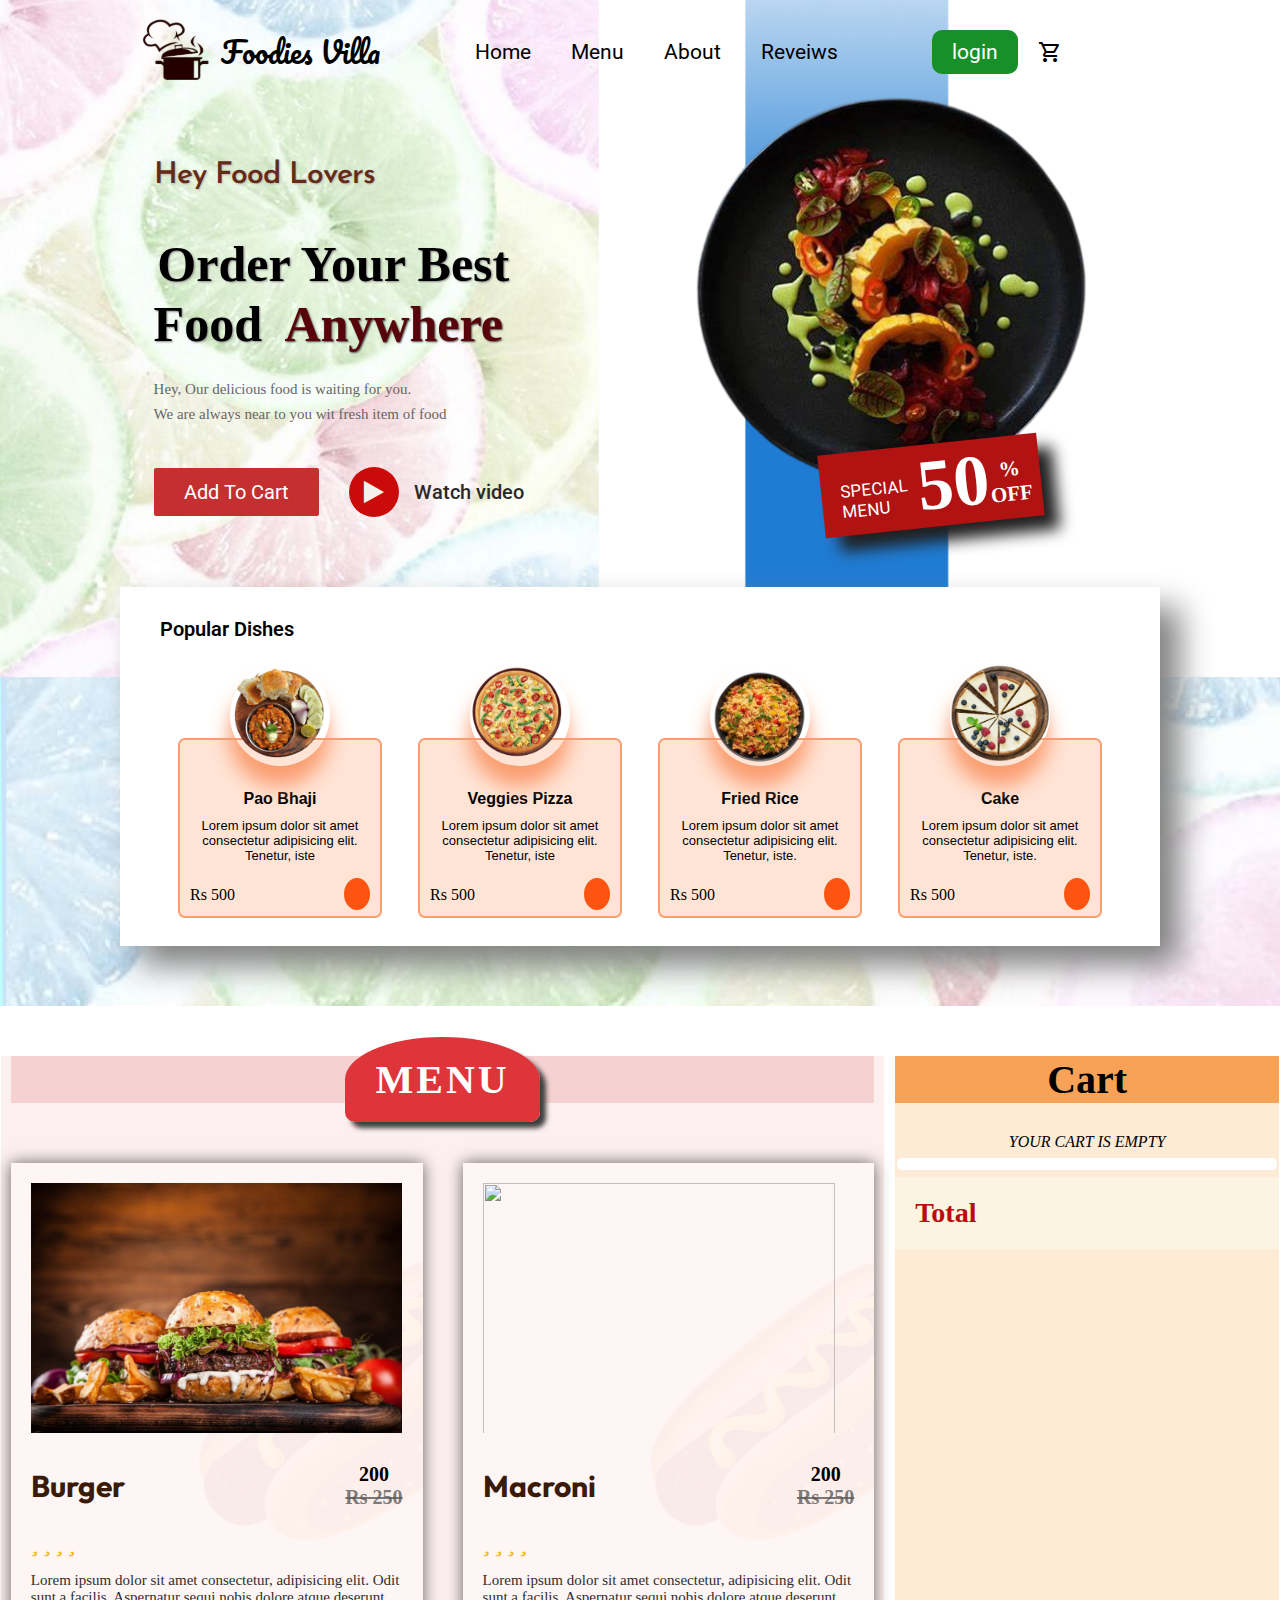
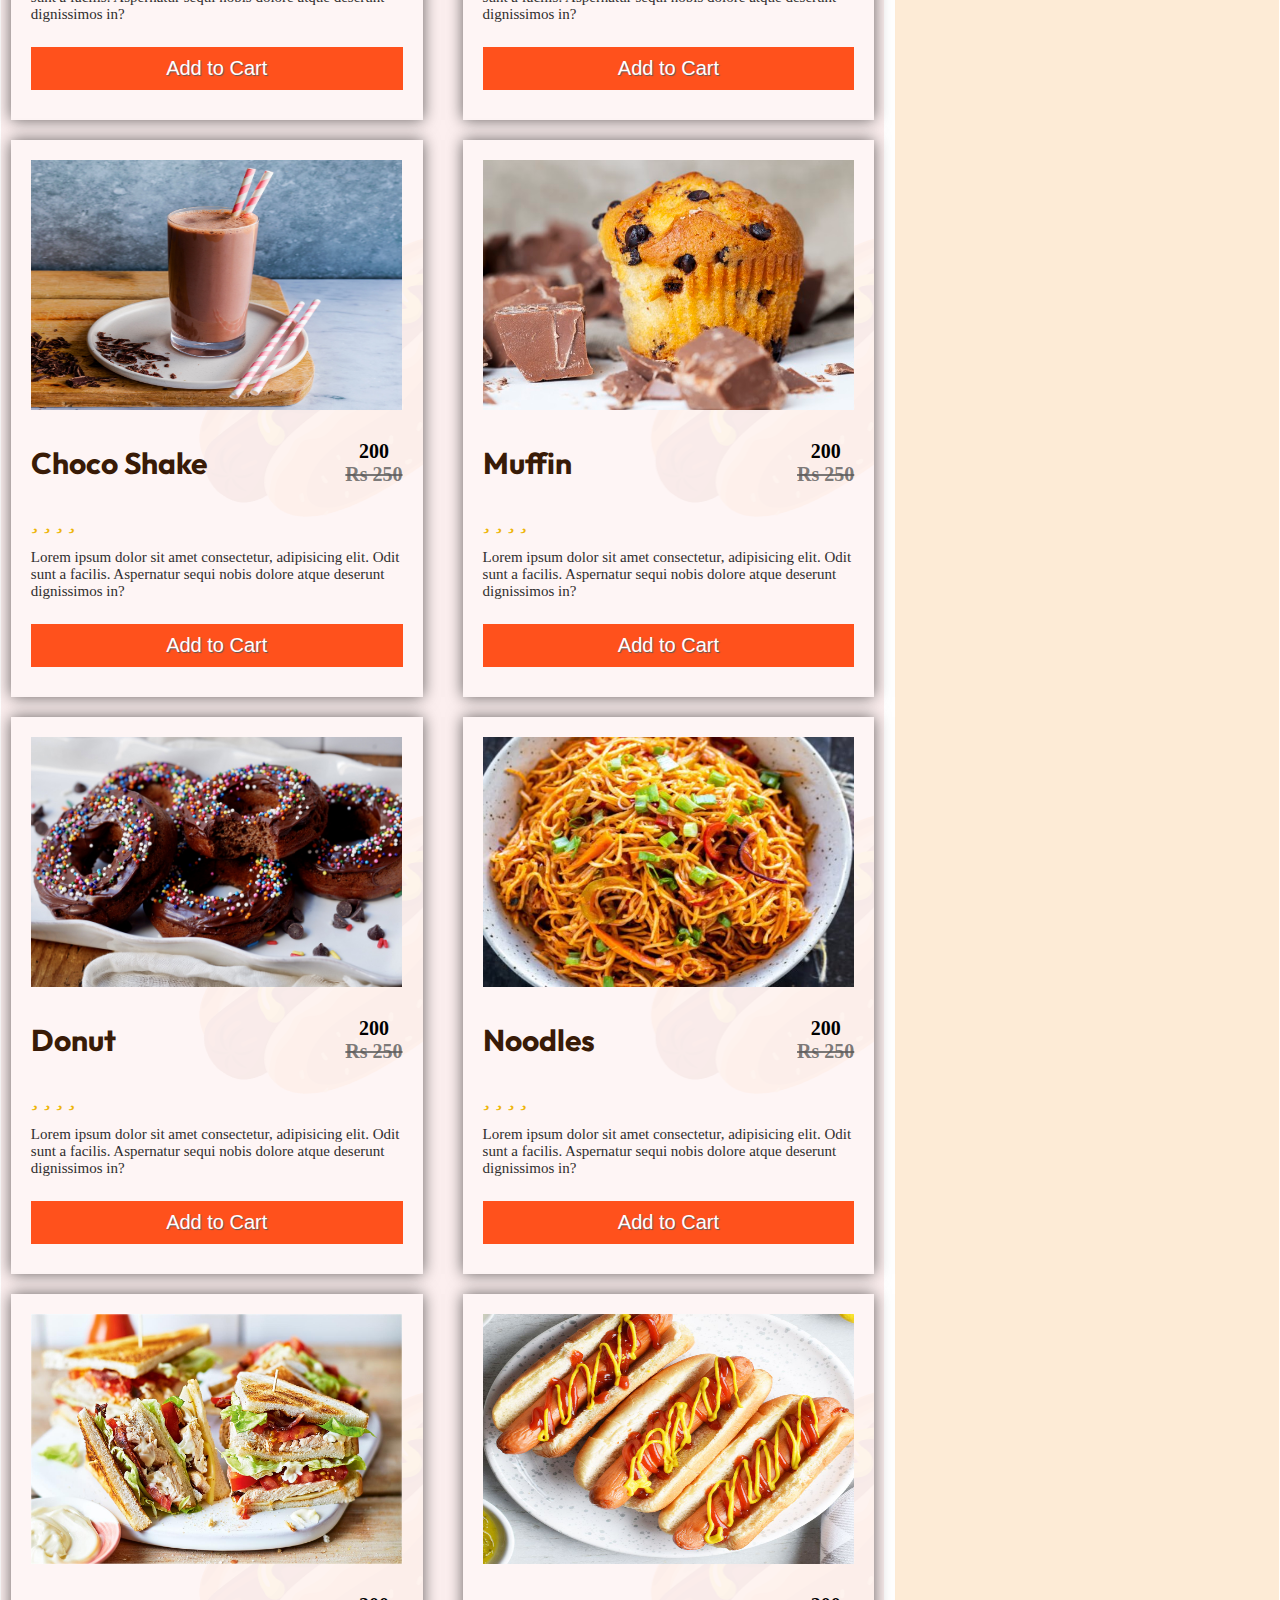
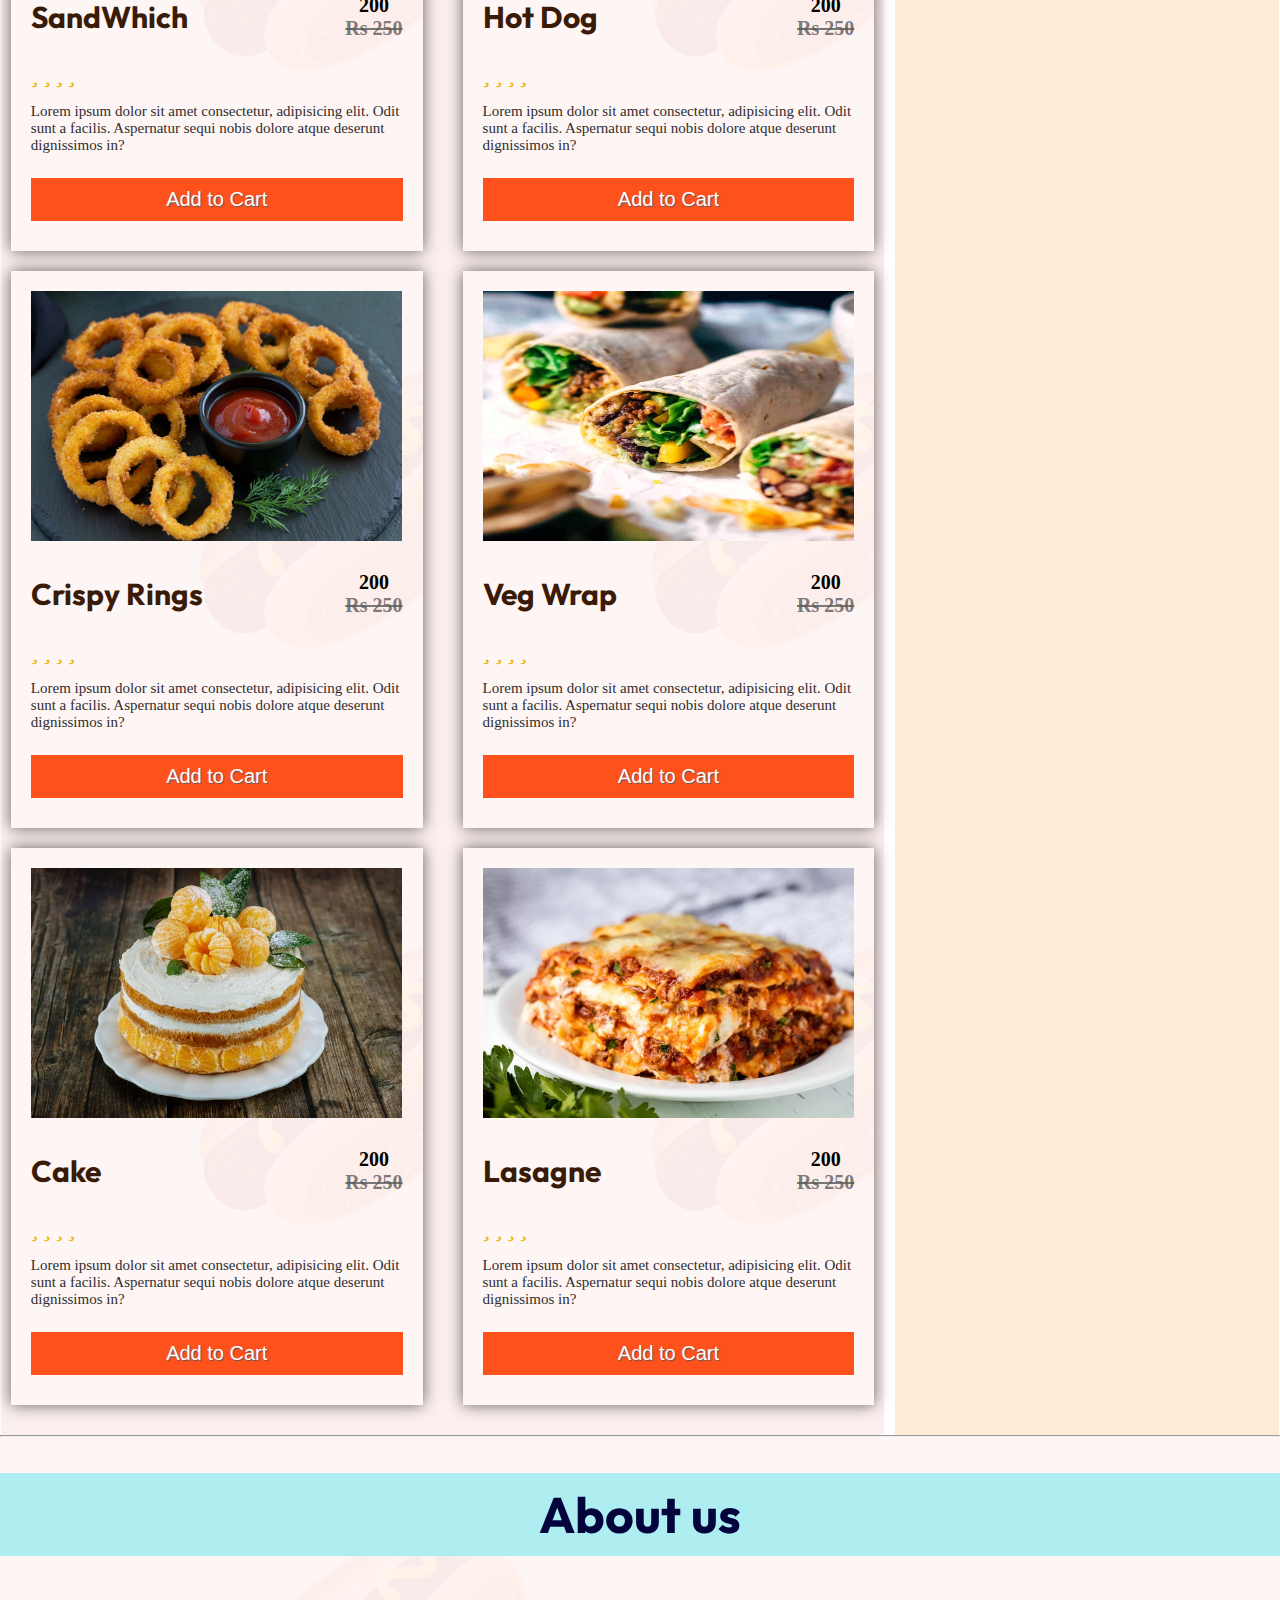
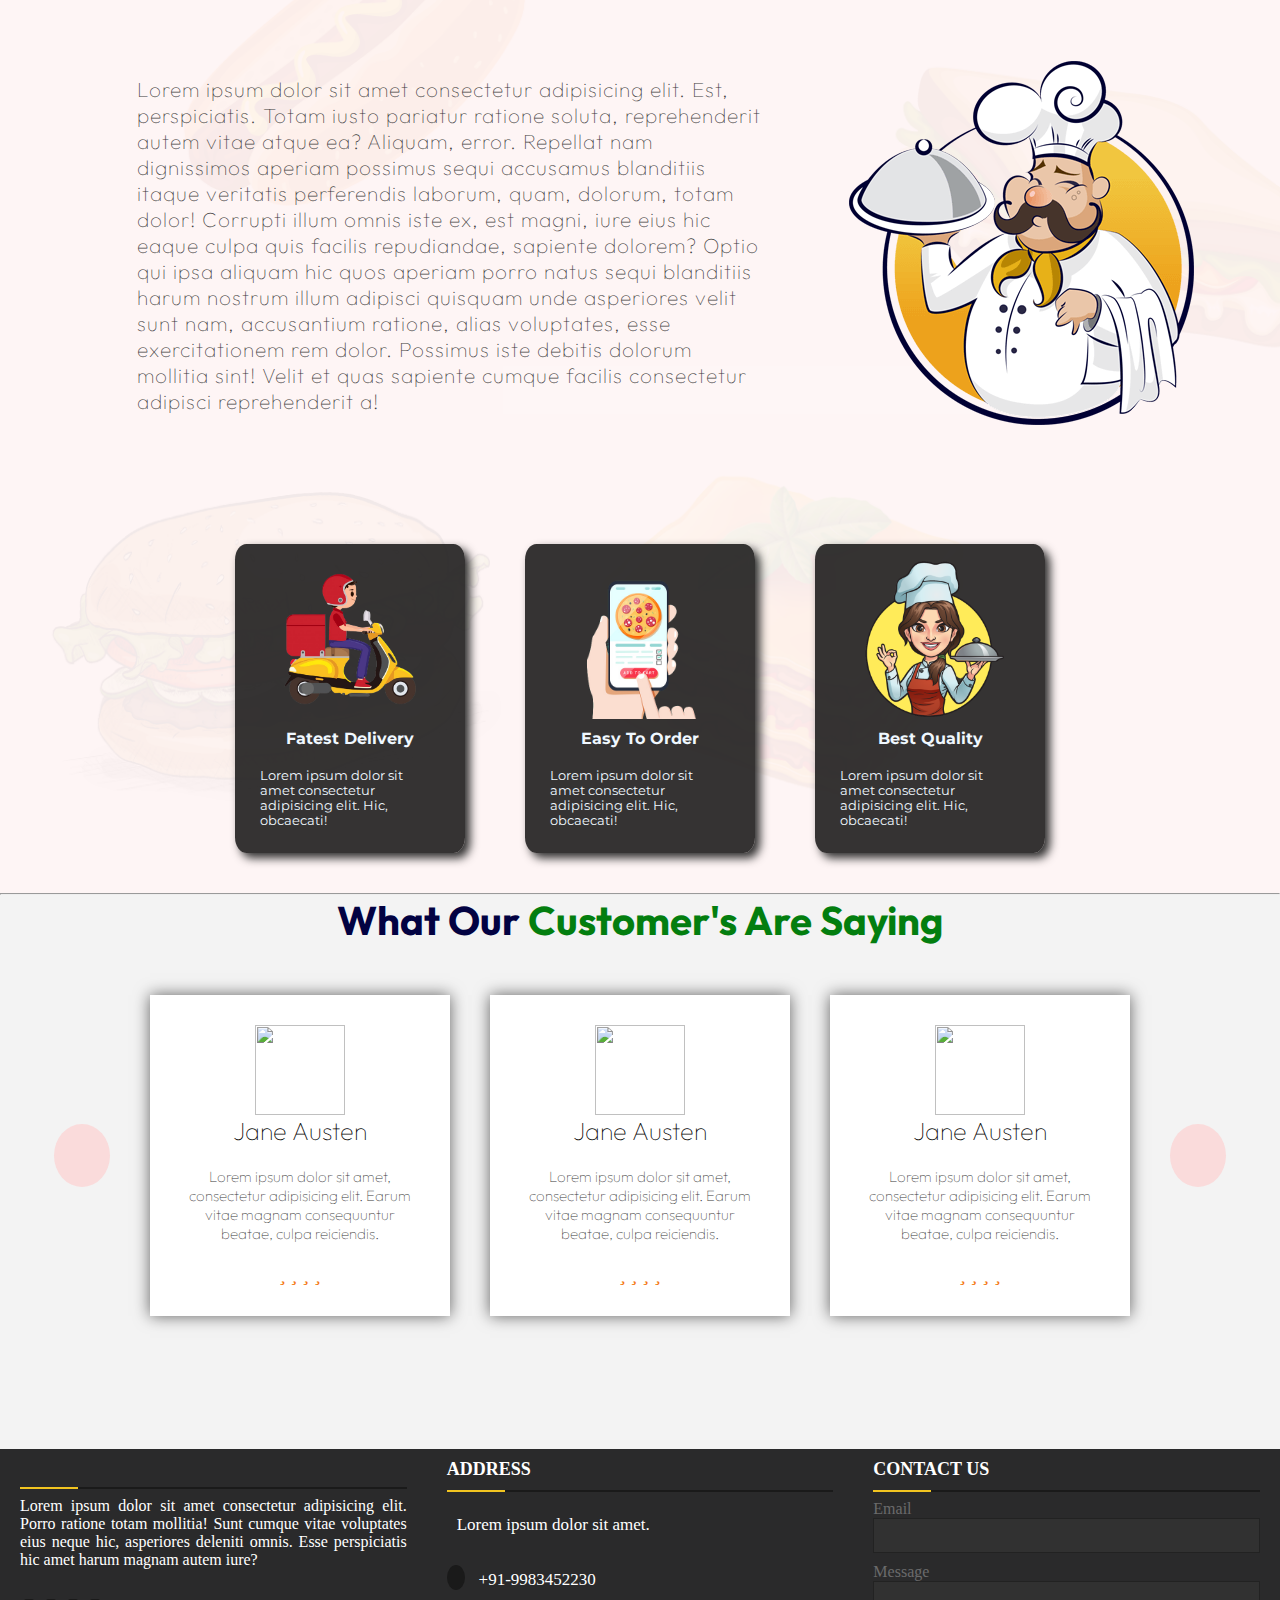
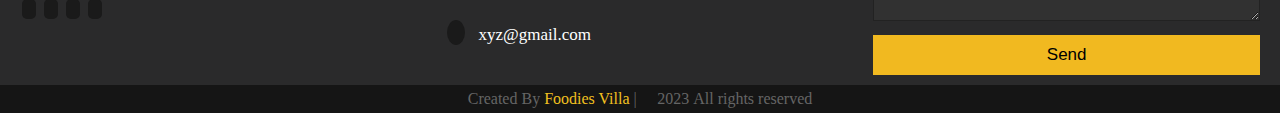
==== commit 135ef793: "Create index1.html" ====
--- a/index1.html
+++ b/index1.html
@@ -7,6 +7,7 @@
     <link rel="preconnect" href="https://fonts.gstatic.com" crossorigin>
     <link rel="preconnect" href="https://fonts.googleapis.com">
     <link rel="preconnect" href="https://fonts.gstatic.com" crossorigin>
+    <link rel="stylesheet" href="https://fonts.googleapis.com/css2?family=Material+Symbols+Outlined:opsz,wght,FILL,GRAD@24,400,0,0" />
     <link rel="stylesheet" href="https://cdnjs.cloudflare.com/ajax/libs/font-awesome/6.4.2/css/all.min.css" integrity="sha512-z3gLpd7yknf1YoNbCzqRKc4qyor8gaKU1qmn+CShxbuBusANI9QpRohGBreCFkKxLhei6S9CQXFEbbKuqLg0DA==" crossorigin="anonymous" referrerpolicy="no-referrer" />
     <link href="https://fonts.googleapis.com/css2?family=Roboto:wght@300&display=swap" rel="stylesheet">
     <link href="https://fonts.googleapis.com/css2?family=Pacifico&display=swap" rel="stylesheet">
@@ -27,6 +28,8 @@
     <link href="https://fonts.googleapis.com/css2?family=Josefin+Sans&display=swap" rel="stylesheet">
     <link href="https://fonts.googleapis.com/css2?family=Nunito+Sans:opsz,wght@6..12,300&display=swap" rel="stylesheet">
     <link rel="stylesheet" href="style.css">
+    
+    
     <title>Document</title>
 </head>
 <body>
@@ -42,12 +45,28 @@
             <li><a href="#Menu" >Menu</a></li>
             <li><a href="#about" >About</a></li>
             <li><a href="#review">Reveiws</a></li>
+            
         </ul>
         <ul class=" sign flexbox just-even align-center nav-items">
-            <li><a href="#">login</a></li>
-            <li><button type="button">Sign up</button></li>
-            <li id="icon"><i class="fa fa-bars" aria-hidden="true"></i></li>
+            <li id="icon"><i class="fa fa-bars" ></i></li>
+            <li><a href="login.html" target="_blank" id="login" >login</a></li>
+            
+            <button type="button" class="cart-button" onclick="toggleCart()">
+                <a href="#cart-box"  class="cart">
+                    <span class="material-symbols-outlined">shopping_cart</span>
+                    
+                </a>
+            </button>
+            
         </ul>
+        <nav class="navigation-menu">
+            <ul class=" just-even align-center " id="menu-items">
+                <li><a href="#home">Home</a></li>
+                <li><a href="#Menu">Menu</a></li>
+                <li><a href="#about">About</a></li>
+                <li><a href="#review">Reviews</a></li>
+            </ul>
+        </nav>
     </header>
     <main>
 
@@ -58,7 +77,7 @@
                 <p>Hey, Our delicious food is waiting for you. <br>
                 We are always near to you wit fresh item of food</p>
                 <div class="main-btn">
-                    <a href="#" class="btn1"><span>Order now</span></a>
+                    <a href="#" class="btn1"><span>Add to Cart</span></a>
                     <a href="#" class="btn2"><span><i class="fa fa-play" aria-hidden="true"></i>
                     </span>Watch video</a>
                 </div>
@@ -144,394 +163,274 @@
             </div>
     
         </section>
-        <!-- <div class="menu">
-            <div class="line-1"></div>
-            <div class="menu-head">
-                <h1>MENU</h1>
-            </div>
-            <div class="menu_box">
-                <div class="menu_card">
-                    <div class="menu_img">
-                        <img src="" alt="">
-                    </div>
-                    <div class="menu_text">
-                        <h2>Burger</h2>
-                        <p>Lorem ipsum, dolor sit amet consectetur adipisicing elit.
-                            Mollitia quae eum doloremque nisi?
-                        </p>
-                        <div class="menu_icon">
-                            <i class="fa fa-star" aria-hidden="true"></i>
-                            <i class="fa fa-star" aria-hidden="true"></i>
-                            <i class="fa fa-star" aria-hidden="true"></i>
-                            <i class="fa fa-star-half-o" aria-hidden="true"></i>
-                            <i class="fa fa-star-half-o" aria-hidden="true"></i>
-                        </div>
-                        <p class="price">Rs 200 <sub><del>Rs 250</del></sub></p>
-                        <a href="#" class="menu_btn">Order Now</a>
-                    </div>
-                </div>
-                <div class="menu_card">
-                    <div class="menu_img">
-                        <img src="" alt="">
-                    </div>
-                    <div class="menu_text">
-                        <h2>Drink</h2>
-                        <p>Lorem ipsum, dolor sit amet consectetur adipisicing elit.
-                            Mollitia quae eum doloremque nisi?
-                        </p>
-                        <div class="menu_icon">
-                            <i class="fa fa-star" aria-hidden="true"></i>
-                            <i class="fa fa-star" aria-hidden="true"></i>
-                            <i class="fa fa-star" aria-hidden="true"></i>
-                            <i class="fa fa-star-half-o" aria-hidden="true"></i>
-                            <i class="fa fa-star-half-o" aria-hidden="true"></i>
-                        </div>
-                        <p class="price">Rs 200 <sub><del>Rs 250</del></sub></p>
-                        <a href="#" class="menu_btn">Order Now</a>
-                    </div>
-                </div>
-                <div class="menu_card">
-                    <div class="menu_img">
-                        <img src="" alt="">
-                    </div>
-                    <div class="menu_text">
-                        <h2>Pasta</h2>
-                        <p>Lorem ipsum, dolor sit amet consectetur adipisicing elit.
-                            Mollitia quae eum doloremque nisi?
-                        </p>
-                        <div class="menu_icon">
-                            <i class="fa fa-star" aria-hidden="true"></i>
-                            <i class="fa fa-star" aria-hidden="true"></i>
-                            <i class="fa fa-star" aria-hidden="true"></i>
-                            <i class="fa fa-star-half-o" aria-hidden="true"></i>
-                            <i class="fa fa-star-half-o" aria-hidden="true"></i>
-                        </div>
-                        <p class="price">Rs 200 <sub><del>Rs 250</del></sub></p>
-                        <a href="#" class="menu_btn">Order Now</a>
-                    </div>
-                </div>
-
-            </div>
-
-        </div> -->
-        <div class="menu" id="Menu">
-            <div class="heading">
-                <h1><span>Menu</span></h1>
-            </div>
-            <div class="food-items">
-                <img src="assets/img-menu/menu_1.jpg" alt="">
-                <div class="details">
-                    <div class="details-sub">
-                        <h5>Burger</h5>
-                        <h4 class="price">Rs 200 <span><del>Rs 250</del></span></h4>
-                    </div>
-                    <div class="menu_icon">
-                        <i class="fa-solid fa-star"></i>
-                        <i class="fa-solid fa-star"></i>
-                        <i class="fa-solid fa-star"></i>
-                        <i class="fa-solid fa-star-half-stroke"></i>
-                        <i class="fa-regular fa-star"></i>
-                    </div>
-                    <p>Lorem ipsum dolor sit amet consectetur, adipisicing elit. Odit sunt a facilis. Aspernatur sequi nobis dolore atque deserunt dignissimos in?
-                    </p>
-                    <!-- <div class="menu_icon">
-                        <i class="fa-solid fa-star"></i>
-                        <i class="fa-solid fa-star"></i>
-                        <i class="fa-solid fa-star"></i>
-                        <i class="fa-solid fa-star-half-stroke"></i>
-                        <i class="fa-regular fa-star"></i>
-                    </div> -->
-                    <a href="#" class="menu_btn">Order Now</a>
-                </div>
-            </div>
-            <div class="food-items">
-                <img src="assets/img-menu/menu_10.jpg" alt="">
-                <div class="details">
-                    <div class="details-sub">
-                        <h5>Macroni</h5>
-                        <h4 class="price">Rs 200 <span><del>Rs 250</del></span></h4>
-                    </div>
-                    <div class="menu_icon">
-                        <i class="fa-solid fa-star"></i>
-                        <i class="fa-solid fa-star"></i>
-                        <i class="fa-solid fa-star"></i>
-                        <i class="fa-solid fa-star-half-stroke"></i>
-                        <i class="fa-regular fa-star"></i>
-                    </div>
-                    <p>Lorem ipsum dolor sit amet consectetur, adipisicing elit. Odit sunt a facilis. Aspernatur sequi nobis dolore atque deserunt dignissimos in?
-                    </p>
-                    <!-- <div class="menu_icon">
-                        <i class="fa-solid fa-star"></i>
-                        <i class="fa-solid fa-star"></i>
-                        <i class="fa-solid fa-star"></i>
-                        <i class="fa-solid fa-star-half-stroke"></i>
-                        <i class="fa-regular fa-star"></i>
-                    </div> -->
-                    <a href="#" class="menu_btn">Order Now</a>
-                </div>
-            </div>
-            <div class="food-items">
-                <img src="assets/img-menu/menu_2.jpg" alt="">
-                <div class="details">
-                    <div class="details-sub">
-                        <h5>Choco Shake</h5>
-                        <h4 class="price">Rs 200 <span><del>Rs 250</del></span></h4>
-                    </div>
-                    <div class="menu_icon">
-                        <i class="fa-solid fa-star"></i>
-                        <i class="fa-solid fa-star"></i>
-                        <i class="fa-solid fa-star"></i>
-                        <i class="fa-solid fa-star-half-stroke"></i>
-                        <i class="fa-regular fa-star"></i>
-                    </div>
-                    <p>Lorem ipsum dolor sit amet consectetur, adipisicing elit. Odit sunt a facilis. Aspernatur sequi nobis dolore atque deserunt dignissimos in?
-                    </p>
-                    <!-- <div class="menu_icon">
-                        <i class="fa-solid fa-star"></i>
-                        <i class="fa-solid fa-star"></i>
-                        <i class="fa-solid fa-star"></i>
-                        <i class="fa-solid fa-star-half-stroke"></i>
-                        <i class="fa-regular fa-star"></i>
-                    </div> -->
-                    <a href="#" class="menu_btn">Order Now</a>
-                </div>
-            </div>
-            <div class="food-items">
-                <img src="assets/img-menu/menu_14.jpg" alt="">
-                <div class="details">
-                    <div class="details-sub">
-                        <h5>Muffin</h5>
-                        <h4 class="price">Rs 200 <span><del>Rs 250</del></span></h4>
-                    </div>
-                    <div class="menu_icon">
-                        <i class="fa-solid fa-star"></i>
-                        <i class="fa-solid fa-star"></i>
-                        <i class="fa-solid fa-star"></i>
-                        <i class="fa-solid fa-star-half-stroke"></i>
-                        <i class="fa-regular fa-star"></i>
-                    </div>
-                    <p>Lorem ipsum dolor sit amet consectetur, adipisicing elit. Odit sunt a facilis. Aspernatur sequi nobis dolore atque deserunt dignissimos in?
-                    </p>
-                    <!-- <div class="menu_icon">
-                        <i class="fa-solid fa-star"></i>
-                        <i class="fa-solid fa-star"></i>
-                        <i class="fa-solid fa-star"></i>
-                        <i class="fa-solid fa-star-half-stroke"></i>
-                        <i class="fa-regular fa-star"></i>
-                    </div> -->
-                    <a href="#" class="menu_btn">Order Now</a>
-                </div>
-            </div>
-            <div class="food-items">
-                <img src="assets/img-menu/menu_19.jpg" alt="">
-                <div class="details">
-                    <div class="details-sub">
-                        <h5>Donut</h5>
-                        <h4 class="price">Rs 200 <span><del>Rs 250</del></span></h4>
-                    </div>
-                    <div class="menu_icon">
-                        <i class="fa-solid fa-star"></i>
-                        <i class="fa-solid fa-star"></i>
-                        <i class="fa-solid fa-star"></i>
-                        <i class="fa-solid fa-star-half-stroke"></i>
-                        <i class="fa-regular fa-star"></i>
-                    </div>
-                    <p>Lorem ipsum dolor sit amet consectetur, adipisicing elit. Odit sunt a facilis. Aspernatur sequi nobis dolore atque deserunt dignissimos in?
-                    </p>
-                    <!-- <div class="menu_icon">
-                        <i class="fa-solid fa-star"></i>
-                        <i class="fa-solid fa-star"></i>
-                        <i class="fa-solid fa-star"></i>
-                        <i class="fa-solid fa-star-half-stroke"></i>
-                        <i class="fa-regular fa-star"></i>
-                    </div> -->
-                    <a href="#" class="menu_btn">Order Now</a>
-                </div>
-            </div>
-            <div class="food-items">
-                <img src="assets/img-menu/menu_20.jpg" alt="">
-                <div class="details">
-                    <div class="details-sub">
-                        <h5>Noodles</h5>
-                        <h4 class="price">Rs 200 <span><del>Rs 250</del></span></h4>
-                    </div>
-                    <div class="menu_icon">
-                        <i class="fa-solid fa-star"></i>
-                        <i class="fa-solid fa-star"></i>
-                        <i class="fa-solid fa-star"></i>
-                        <i class="fa-solid fa-star-half-stroke"></i>
-                        <i class="fa-regular fa-star"></i>
-                    </div>
-                    <p>Lorem ipsum dolor sit amet consectetur, adipisicing elit. Odit sunt a facilis. Aspernatur sequi nobis dolore atque deserunt dignissimos in?
-                    </p>
-                    <!-- <div class="menu_icon">
-                        <i class="fa-solid fa-star"></i>
-                        <i class="fa-solid fa-star"></i>
-                        <i class="fa-solid fa-star"></i>
-                        <i class="fa-solid fa-star-half-stroke"></i>
-                        <i class="fa-regular fa-star"></i>
-                    </div> -->
-                    <a href="#" class="menu_btn">Order Now</a>
-                </div>
-            </div>
-            <div class="food-items">
-                <img src="assets/img-menu/menu_13.jpg" alt="">
-                <div class="details">
-                    <div class="details-sub">
-                        <h5>SandWhich</h5>
-                        <h4 class="price">Rs 200 <span><del>Rs 250</del></span></h4>
-                    </div>
-                    <div class="menu_icon">
-                        <i class="fa-solid fa-star"></i>
-                        <i class="fa-solid fa-star"></i>
-                        <i class="fa-solid fa-star"></i>
-                        <i class="fa-solid fa-star-half-stroke"></i>
-                        <i class="fa-regular fa-star"></i>
-                    </div>
-                    <p>Lorem ipsum dolor sit amet consectetur, adipisicing elit. Odit sunt a facilis. Aspernatur sequi nobis dolore atque deserunt dignissimos in?
-                    </p>
-                    <!-- <div class="menu_icon">
-                        <i class="fa-solid fa-star"></i>
-                        <i class="fa-solid fa-star"></i>
-                        <i class="fa-solid fa-star"></i>
-                        <i class="fa-solid fa-star-half-stroke"></i>
-                        <i class="fa-regular fa-star"></i>
-                    </div> -->
-                    <a href="#" class="menu_btn">Order Now</a>
-                </div>
-            </div>
-            <div class="food-items">
-                <img src="assets/img-menu/menu_12.jpg" alt="">
-                <div class="details">
-                    <div class="details-sub">
-                        <h5>Hot Dog</h5>
-                        <h4 class="price">Rs 200 <span><del>Rs 250</del></span></h4>
-                    </div>
-                    <div class="menu_icon">
-                        <i class="fa-solid fa-star"></i>
-                        <i class="fa-solid fa-star"></i>
-                        <i class="fa-solid fa-star"></i>
-                        <i class="fa-solid fa-star-half-stroke"></i>
-                        <i class="fa-regular fa-star"></i>
-                    </div>
-                    <p>Lorem ipsum dolor sit amet consectetur, adipisicing elit. Odit sunt a facilis. Aspernatur sequi nobis dolore atque deserunt dignissimos in?
-                    </p>
-                    <!-- <div class="menu_icon">
-                        <i class="fa-solid fa-star"></i>
-                        <i class="fa-solid fa-star"></i>
-                        <i class="fa-solid fa-star"></i>
-                        <i class="fa-solid fa-star-half-stroke"></i>
-                        <i class="fa-regular fa-star"></i>
-                    </div> -->
-                    <a href="#" class="menu_btn">Order Now</a>
-                </div>
-            </div>
-            <div class="food-items">
-                <img src="assets/img-menu/menu_4.jpg" alt="">
-                <div class="details">
-                    <div class="details-sub">
-                        <h5>Crispy Rings</h5>
-                        <h4 class="price">Rs 200 <span><del>Rs 250</del></span></h4>
-                    </div>
-                    <div class="menu_icon">
-                        <i class="fa-solid fa-star"></i>
-                        <i class="fa-solid fa-star"></i>
-                        <i class="fa-solid fa-star"></i>
-                        <i class="fa-solid fa-star-half-stroke"></i>
-                        <i class="fa-regular fa-star"></i>
-                    </div>
-                    <p>Lorem ipsum dolor sit amet consectetur, adipisicing elit. Odit sunt a facilis. Aspernatur sequi nobis dolore atque deserunt dignissimos in?
-                    </p>
-                    <!-- <div class="menu_icon">
-                        <i class="fa-solid fa-star"></i>
-                        <i class="fa-solid fa-star"></i>
-                        <i class="fa-solid fa-star"></i>
-                        <i class="fa-solid fa-star-half-stroke"></i>
-                        <i class="fa-regular fa-star"></i>
-                    </div> -->
-                    <a href="#" class="menu_btn">Order Now</a>
-                </div>
-            </div>
-            <div class="food-items">
-                <img src="assets/img-menu/menu_17.jpg" alt="">
-                <div class="details">
-                    <div class="details-sub">
-                        <h5>Veg Wrap</h5>
-                        <h4 class="price">Rs 200 <span><del>Rs 250</del></span></h4>
-                    </div>
-                    <div class="menu_icon">
-                        <i class="fa-solid fa-star"></i>
-                        <i class="fa-solid fa-star"></i>
-                        <i class="fa-solid fa-star"></i>
-                        <i class="fa-solid fa-star-half-stroke"></i>
-                        <i class="fa-regular fa-star"></i>
-                    </div>
-                    <p>Lorem ipsum dolor sit amet consectetur, adipisicing elit. Odit sunt a facilis. Aspernatur sequi nobis dolore atque deserunt dignissimos in?
-                    </p>
-                    <!-- <div class="menu_icon">
-                        <i class="fa-solid fa-star"></i>
-                        <i class="fa-solid fa-star"></i>
-                        <i class="fa-solid fa-star"></i>
-                        <i class="fa-solid fa-star-half-stroke"></i>
-                        <i class="fa-regular fa-star"></i>
-                    </div> -->
-                    <a href="#" class="menu_btn">Order Now</a>
-                </div>
-            </div>
-            <div class="food-items">
-                <img src="assets/img-menu/menu_16.jpg" alt="">
-                <div class="details">
-                    <div class="details-sub">
-                        <h5>Cake</h5>
-                        <h4 class="price">Rs 200 <span><del>Rs 250</del></span></h4>
-                    </div>
-                    <div class="menu_icon">
-                        <i class="fa-solid fa-star"></i>
-                        <i class="fa-solid fa-star"></i>
-                        <i class="fa-solid fa-star"></i>
-                        <i class="fa-solid fa-star-half-stroke"></i>
-                        <i class="fa-regular fa-star"></i>
-                    </div>
-                    <p>Lorem ipsum dolor sit amet consectetur, adipisicing elit. Odit sunt a facilis. Aspernatur sequi nobis dolore atque deserunt dignissimos in?
-                    </p>
-                    <!-- <div class="menu_icon">
-                        <i class="fa-solid fa-star"></i>
-                        <i class="fa-solid fa-star"></i>
-                        <i class="fa-solid fa-star"></i>
-                        <i class="fa-solid fa-star-half-stroke"></i>
-                        <i class="fa-regular fa-star"></i>
-                    </div> -->
-                    <a href="#" class="menu_btn">Order Now</a>
-                </div>
-            </div>
-            <div class="food-items">
-                <img src="assets/img-menu/menu_7.webp" alt="">
-                <div class="details">
-                    <div class="details-sub">
-                        <h5>Lasagne</h5>
-                        <h4 class="price">Rs 200 <span><del>Rs 250</del></span></h4>
-                    </div>
-                    <div class="menu_icon">
-                        <i class="fa-solid fa-star"></i>
-                        <i class="fa-solid fa-star"></i>
-                        <i class="fa-solid fa-star"></i>
-                        <i class="fa-solid fa-star-half-stroke"></i>
-                        <i class="fa-regular fa-star"></i>
-                    </div>
-                    <p>Lorem ipsum dolor sit amet consectetur, adipisicing elit. Odit sunt a facilis. Aspernatur sequi nobis dolore atque deserunt dignissimos in?
-                    </p>
-                    <!-- <div class="menu_icon">
-                        <i class="fa-solid fa-star"></i>
-                        <i class="fa-solid fa-star"></i>
-                        <i class="fa-solid fa-star"></i>
-                        <i class="fa-solid fa-star-half-stroke"></i>
-                        <i class="fa-regular fa-star"></i>
-                    </div> -->
-                    <a href="#" class="menu_btn">Order Now</a>
-                </div>
-            </div>
+        
+        <div class="food_main_container">
+            <div class="menu" id="Menu">
+                <div class="heading">
+                    <h1><span>Menu</span></h1>
+                </div>
+                <div class="food-items">
+                    <img src="assets/img-menu/menu_1.jpg" alt="">
+                    <div class="details">
+                        <div class="details-sub" id="item">
+                            <h5 class="title">Burger</h5>
+                            <h4 class="price">200 <span class="deleted"><del>Rs 250</del></span></h4>
+                        </div>
+                        <div class="menu_icon">
+                            <i class="fa-solid fa-star"></i>
+                            <i class="fa-solid fa-star"></i>
+                            <i class="fa-solid fa-star"></i>
+                            <i class="fa-solid fa-star-half-stroke"></i>
+                            <i class="fa-regular fa-star"></i>
+                        </div>
+                        <p>Lorem ipsum dolor sit amet consectetur, adipisicing elit. Odit sunt a facilis. Aspernatur sequi nobis dolore atque deserunt dignissimos in?
+                        </p>
+                        
+                        <!-- Inside the <body> tag -->
+                        <button class="menu_btn" data-title="Burger" data-price="200">Add to Cart</button>
+    
+                    </div>
+                </div>
+                <div class="food-items">
+                    <img src="assets/img-menu/menu_10.jpg" alt="">
+                    <div class="details">
+                        <div class="details-sub">
+                            <h5 class="title">Macroni</h5>
+                            <h4 class="price">200 <span class="deleted"><del>Rs 250</del></span></h4>
+                        </div>
+                        <div class="menu_icon">
+                            <i class="fa-solid fa-star"></i>
+                            <i class="fa-solid fa-star"></i>
+                            <i class="fa-solid fa-star"></i>
+                            <i class="fa-solid fa-star-half-stroke"></i>
+                            <i class="fa-regular fa-star"></i>
+                        </div>
+                        <p>Lorem ipsum dolor sit amet consectetur, adipisicing elit. Odit sunt a facilis. Aspernatur sequi nobis dolore atque deserunt dignissimos in?
+                        </p>
+                        
+                        <button class="menu_btn" data-order="pav bhaji">Add to Cart</button>
+                    </div>
+                </div>
+                <div class="food-items">
+                    <img src="assets/img-menu/menu_2.jpg" alt="">
+                    <div class="details">
+                        <div class="details-sub">
+                            <h5>Choco Shake</h5>
+                            <h4 class="price">200 <span class="deleted"><del>Rs 250</del></span></h4>
+                        </div>
+                        <div class="menu_icon">
+                            <i class="fa-solid fa-star"></i>
+                            <i class="fa-solid fa-star"></i>
+                            <i class="fa-solid fa-star"></i>
+                            <i class="fa-solid fa-star-half-stroke"></i>
+                            <i class="fa-regular fa-star"></i>
+                        </div>
+                        <p>Lorem ipsum dolor sit amet consectetur, adipisicing elit. Odit sunt a facilis. Aspernatur sequi nobis dolore atque deserunt dignissimos in?
+                        </p>
+                       
+                        <button class="menu_btn">Add to Cart</button>
+                    </div>
+                </div>
+                <div class="food-items">
+                    <img src="assets/img-menu/menu_14.jpg" alt="">
+                    <div class="details">
+                        <div class="details-sub">
+                            <h5>Muffin</h5>
+                            <h4 class="price">200 <span class="deleted"><del>Rs 250</del></span></h4>
+                        </div>
+                        <div class="menu_icon">
+                            <i class="fa-solid fa-star"></i>
+                            <i class="fa-solid fa-star"></i>
+                            <i class="fa-solid fa-star"></i>
+                            <i class="fa-solid fa-star-half-stroke"></i>
+                            <i class="fa-regular fa-star"></i>
+                        </div>
+                        <p>Lorem ipsum dolor sit amet consectetur, adipisicing elit. Odit sunt a facilis. Aspernatur sequi nobis dolore atque deserunt dignissimos in?
+                        </p>
+                        
+                        <button  class="menu_btn">Add to Cart</button>
+                    </div>
+                </div>
+                <div class="food-items">
+                    <img src="assets/img-menu/menu_19.jpg" alt="">
+                    <div class="details">
+                        <div class="details-sub">
+                            <h5>Donut</h5>
+                            <h4 class="price"> 200 <span class="deleted"><del>Rs 250</del></span></h4>
+                        </div>
+                        <div class="menu_icon">
+                            <i class="fa-solid fa-star"></i>
+                            <i class="fa-solid fa-star"></i>
+                            <i class="fa-solid fa-star"></i>
+                            <i class="fa-solid fa-star-half-stroke"></i>
+                            <i class="fa-regular fa-star"></i>
+                        </div>
+                        <p>Lorem ipsum dolor sit amet consectetur, adipisicing elit. Odit sunt a facilis. Aspernatur sequi nobis dolore atque deserunt dignissimos in?
+                        </p>
+                       
+                        <button class="menu_btn">Add to Cart</button>
+                    </div>
+                </div>
+                <div class="food-items">
+                    <img src="assets/img-menu/menu_20.jpg" alt="">
+                    <div class="details">
+                        <div class="details-sub">
+                            <h5>Noodles</h5>
+                            <h4 class="price">200 <span class="deleted"><del>Rs 250</del></span></h4>
+                        </div>
+                        <div class="menu_icon">
+                            <i class="fa-solid fa-star"></i>
+                            <i class="fa-solid fa-star"></i>
+                            <i class="fa-solid fa-star"></i>
+                            <i class="fa-solid fa-star-half-stroke"></i>
+                            <i class="fa-regular fa-star"></i>
+                        </div>
+                        <p>Lorem ipsum dolor sit amet consectetur, adipisicing elit. Odit sunt a facilis. Aspernatur sequi nobis dolore atque deserunt dignissimos in?
+                        </p>
+                       
+                        <button href="#" class="menu_btn">Add to Cart</button>
+                    </div>
+                </div>
+                <div class="food-items">
+                    <img src="assets/img-menu/menu_13.jpg" alt="">
+                    <div class="details">
+                        <div class="details-sub">
+                            <h5>SandWhich</h5>
+                            <h4 class="price">200 <span class="deleted"><del>Rs 250</del></span></h4>
+                        </div>
+                        <div class="menu_icon">
+                            <i class="fa-solid fa-star"></i>
+                            <i class="fa-solid fa-star"></i>
+                            <i class="fa-solid fa-star"></i>
+                            <i class="fa-solid fa-star-half-stroke"></i>
+                            <i class="fa-regular fa-star"></i>
+                        </div>
+                        <p>Lorem ipsum dolor sit amet consectetur, adipisicing elit. Odit sunt a facilis. Aspernatur sequi nobis dolore atque deserunt dignissimos in?
+                        </p>
+                        
+                        <button href="#" class="menu_btn">Add to Cart</button>
+                    </div>
+                </div>
+                <div class="food-items">
+                    <img src="assets/img-menu/menu_12.jpg" alt="">
+                    <div class="details">
+                        <div class="details-sub">
+                            <h5 class="title">Hot Dog</h5>
+                            <h4 class="price">200 <span class="deleted"><del>Rs 250</del></span></h4>
+                        </div>
+                        <div class="menu_icon">
+                            <i class="fa-solid fa-star"></i>
+                            <i class="fa-solid fa-star"></i>
+                            <i class="fa-solid fa-star"></i>
+                            <i class="fa-solid fa-star-half-stroke"></i>
+                            <i class="fa-regular fa-star"></i>
+                        </div>
+                        <p>Lorem ipsum dolor sit amet consectetur, adipisicing elit. Odit sunt a facilis. Aspernatur sequi nobis dolore atque deserunt dignissimos in?
+                        </p>
+                        
+                        <button href="#" class="menu_btn">Add to Cart</button>
+                    </div>
+                </div>
+                <div class="food-items">
+                    <img src="assets/img-menu/menu_4.jpg" alt="">
+                    <div class="details">
+                        <div class="details-sub">
+                            <h5>Crispy Rings</h5>
+                            <h4 class="price">200 <span class="deleted"><del>Rs 250</del></span></h4>
+                        </div>
+                        <div class="menu_icon">
+                            <i class="fa-solid fa-star"></i>
+                            <i class="fa-solid fa-star"></i>
+                            <i class="fa-solid fa-star"></i>
+                            <i class="fa-solid fa-star-half-stroke"></i>
+                            <i class="fa-regular fa-star"></i>
+                        </div>
+                        <p>Lorem ipsum dolor sit amet consectetur, adipisicing elit. Odit sunt a facilis. Aspernatur sequi nobis dolore atque deserunt dignissimos in?
+                        </p>
+                       
+                        <button href="#" class="menu_btn">Add to Cart</button>
+                    </div>
+                </div>
+                <div class="food-items">
+                    <img src="assets/img-menu/menu_17.jpg" alt="">
+                    <div class="details">
+                        <div class="details-sub">
+                            <h5 class="title">Veg Wrap</h5>
+                            <h4 class="price">200 <span class="deleted"><del>Rs 250</del></span></h4>
+                        </div>
+                        <div class="menu_icon">
+                            <i class="fa-solid fa-star"></i>
+                            <i class="fa-solid fa-star"></i>
+                            <i class="fa-solid fa-star"></i>
+                            <i class="fa-solid fa-star-half-stroke"></i>
+                            <i class="fa-regular fa-star"></i>
+                        </div>
+                        <p>Lorem ipsum dolor sit amet consectetur, adipisicing elit. Odit sunt a facilis. Aspernatur sequi nobis dolore atque deserunt dignissimos in?
+                        </p>
+                       
+                        <button href="#" class="menu_btn">Add to Cart</button>
+                    </div>
+                </div>
+                <div class="food-items">
+                    <img src="assets/img-menu/menu_16.jpg" alt="">
+                    <div class="details">
+                        <div class="details-sub">
+                            <h5 class="title">Cake</h5>
+                            <h4 class="price">200 <span class="deleted"><del>Rs 250</del></span></h4>
+                        </div>
+                        <div class="menu_icon">
+                            <i class="fa-solid fa-star"></i>
+                            <i class="fa-solid fa-star"></i>
+                            <i class="fa-solid fa-star"></i>
+                            <i class="fa-solid fa-star-half-stroke"></i>
+                            <i class="fa-regular fa-star"></i>
+                        </div>
+                        <p>Lorem ipsum dolor sit amet consectetur, adipisicing elit. Odit sunt a facilis. Aspernatur sequi nobis dolore atque deserunt dignissimos in?
+                        </p>
+                        
+                        <button href="#" class="menu_btn">Add to Cart</button>
+                    </div>
+                </div>
+                <div class="food-items">
+                    <img src="assets/img-menu/menu_7.webp" alt="">
+                    <div class="details">
+                        <div class="details-sub">
+                            <h5 class="title">Lasagne</h5>
+                            <h4 class="price">200 <span class="deleted"><del>Rs 250</del></span></h4>
+                        </div>
+                        <div class="menu_icon">
+                            <i class="fa-solid fa-star"></i>
+                            <i class="fa-solid fa-star"></i>
+                            <i class="fa-solid fa-star"></i>
+                            <i class="fa-solid fa-star-half-stroke"></i>
+                            <i class="fa-regular fa-star"></i>
+                        </div>
+                        <p>Lorem ipsum dolor sit amet consectetur, adipisicing elit. Odit sunt a facilis. Aspernatur sequi nobis dolore atque deserunt dignissimos in?
+                        </p>
+                       
+                        <button href="#"  class="menu_btn">Add to Cart</button>
+                    </div>
+                </div>
+                
+            </div>
+            <div class="cartbox" id="cart-box">
+                <h2 id="carthead">Cart</h2>
+                <div class="cartItems">
+                    <p class="empty-cart-msg" id="empty-cart-msg">YOUR CART IS EMPTY</p>
+                    <ul id="cart-items"></ul>
+                </div>
+                <div class="foot">
+                    <h3>Total</h3>
+                    <div id="total-amount"></div>
+                </div>
+            </div>
+            
+            
+            
+            
+            
+           
         </div>
-        <button href="#Home">back to top</button>
         <hr>
         <!-- about us -->
         <div class="about_us" id="about">
@@ -574,7 +473,7 @@
             <div class="customer_list">
                 <i class="fa-solid fa-arrow-left arrow"></i>
                 <div class="customer">
-                    <img src="assets/img-cutomer/image-removebg-preview.png" alt="">
+                    <img src="assets/img-customer/image-removebg-preview.png" alt="">
                     <h5>Jane Austen</h5>
                     <p>Lorem ipsum dolor sit amet, consectetur adipisicing elit. Earum vitae magnam consequuntur beatae, culpa reiciendis.</p>
                     <div class="cust_icon">
@@ -586,7 +485,7 @@
                     </div>
                 </div>
                 <div class="customer">
-                    <img src="assets/img-cutomer/image-removebg-preview.png" alt="">
+                    <img src="assets/img-customer/image-removebg-preview.png" alt="">
                     <h5>Jane Austen</h5>
                     <p>Lorem ipsum dolor sit amet, consectetur adipisicing elit. Earum vitae magnam consequuntur beatae, culpa reiciendis.</p>
                     <div class="cust_icon">
@@ -598,7 +497,7 @@
                     </div>
                 </div>
                 <div class="customer">
-                    <img src="assets/img-cutomer/image-removebg-preview.png" alt="">
+                    <img src="assets/img-customer/image-removebg-preview.png" alt="">
                     <h5>Jane Austen</h5>
                     <p>Lorem ipsum dolor sit amet, consectetur adipisicing elit. Earum vitae magnam consequuntur beatae, culpa reiciendis.</p>
                     <div class="cust_icon">
@@ -674,5 +573,6 @@
             </center>
         </div>
     </footer>
+    <script src="script2.js"></script>
 </body>
 </html>
--- a/style.css
+++ b/style.css
@@ -26,11 +26,12 @@
 .w-100{
     width:100%;
 }
+
 #icon i{
     color:black;
-    z-index:10001;
     cursor: pointer;
-    display: none;
+    position: relative;
+    
 
 
 }
@@ -110,6 +111,13 @@
     justify-content: space-between;
     align-items: center;
     padding: 10px 10% ;
+}
+#login{
+    background-color: #18902a;
+    color: white;
+    padding: 10px 20px;
+    border-radius: 10px;
+    margin-right: 10px;
 }
 .sign li button{
     border-radius:20px;
@@ -570,10 +578,42 @@
 
 
 } */
+.cart{
+    font-size: 3rem;
+    
+    display: flex;
+    align-items: center;
+    justify-content: space-evenly;
+    flex-direction: row;
+    
+    padding: 10px;
+    color: rgb(0, 0, 0);
+    background-color: white;
+
+}
+.cart-button{
+    border:transparent;
+}
+.cart p{
+    font-size: 15px;
+    background-color: #2ab93f;
+    padding: 6px;
+    border-radius: 5px;
+}
+.cart:hover{
+    transform: scale(1.1);
+}
+.signup{
+    color:white;
+    text-decoration: none;
+}
+.material-symbols-outlined{
+    margin-right: 5px;
+}
 .menu{
     padding: 0 10px 30px 10px;
     display:grid;
-    grid-template-columns: repeat(auto-fit,minmax(300px,1fr));
+    grid-template-columns: repeat(auto-fit,minmax(400px,1fr));
     grid-gap: 20px 40px;
     background: #fcefef;
 }
@@ -635,12 +675,12 @@
     margin:0 10px 5px 10px;
 }
 .details .details-sub h4{
-    display: inline-flex;
+    display: flex;
     flex-direction: column;
     font-size: 20px;
     align-items: center;
 }
-.details .details-sub span{
+.details .details-sub .deleted{
     color: #5a5a5ace;
 }
 .details .details-sub h5{
@@ -656,6 +696,87 @@
     margin: 0px 10px 0px 10px;
     text-align: left;
 }
+.food_main_container{
+    display: flex;
+    gap:10px;
+    justify-content: space-evenly;
+}
+
+.cartbox{
+    width: 30%;
+    background-color: #fdebd6;
+
+}
+#carthead{
+    margin-bottom: 30px;
+    background-color: #f7a257;
+    text-align: center;
+    font-size: 2.5rem;
+}
+.foot{
+    display: flex;
+    justify-content: space-between;
+    color: rgb(186, 12, 12);
+    font-size: 1.5rem;
+    padding: 20px;
+    background: #fcf4e2;
+}
+
+#cart-items{
+    background-color: white;
+    margin: 7px 2px ;
+    border-radius: 5px;
+    padding: 6px;
+    font-size: 1.3rem;
+}
+.cartItems {
+    max-height: 300px; /* Adjust as needed */
+    overflow-y: scroll;
+    
+}
+.cartItems::-webkit-scrollbar{
+    display: none;
+}
+
+.item-details {
+    display: flex;
+    justify-content: space-between;
+    align-items: center;
+}
+.remove-btn{
+    background-color: rgb(128, 0, 0);
+    border: none;
+    color: white;
+    cursor: pointer;
+    padding: 5px;
+}
+.add-btn {
+    background-color: green;
+    border: none;
+    color: white;
+    cursor: pointer;
+    padding: 5px;
+}
+
+.add-btn:hover {
+    background-color: #62ec5b;
+    border-radius: 50%;
+}
+.remove-btn:hover {
+    background-color: #c13f3f;
+    border-radius: 50%;
+}
+
+/* .item-count {
+    margin: 0 2px; 
+} */
+
+#empty-cart-msg {
+    display: block;
+    text-align: center;
+    font-style: italic;
+}
+
 .menu_icon{
     margin: 0px 10px;
     text-align: left;
@@ -673,6 +794,7 @@
     text-shadow: 1px 1px 1px rgb(89, 88, 88);
     font-size: 20px;
     margin: 10px 10px 10px 10px;
+    border: none;
 }
 .menu_btn:hover{
     background-color: #ab300a;
@@ -1049,14 +1171,88 @@
     color:#656565;
 }
 /* resposive  */
+@media (min-width:945px) {
+    #icon i{
+        display: none;
+    }
+    
+}
 @media(max-width:945px)
 {
     header{
         padding: 20px 3%;
         transition:.3s;
     }
-    
-}
+    #icon i {
+        display: block;
+        color: #000000;
+        margin-right: 10px;
+  
+      }
+    
+}
+@media (max-width: 768px) {
+    header ul.nav-items {
+      display: none;
+    }
+  
+    header ul.sign {
+      display: flex;
+    }
+  
+   
+    #login{
+        font-size: 10px;
+       
+    }
+    body{
+        overflow-x: hidden;
+    }
+  
+    /* Show cart button */
+    .cart-button {
+      display: block;
+     
+    }
+    .cart-button span{
+        font-size: 1rem;
+        padding: 0.3px;
+        border-radius: 6px;
+    }
+  
+    /* Styling for the responsive navigation */
+    .responsive-nav {
+      display: block;
+      position: absolute;
+      top: 60px;
+      left: 0;
+      width: 100%;
+      background: #fff;
+      z-index: 999;
+    }
+  
+    .responsive-nav ul {
+      display: block;
+    }
+  
+    .responsive-nav ul li {
+      margin: 10px 0;
+      text-align: center;
+    }
+  }
+  
+  /* Media query for screens smaller than 480px */
+  @media (max-width: 480px) {
+    header .logo {
+      font-size: 1.2em;
+    }
+  
+    .main-btn .btn1, .main-btn .btn2 {
+      padding: 10px 20px;
+      font-size: 0.9em;
+    }
+  }
+  
 @media(max-width:1140px)
 {
     .home{
@@ -1152,3 +1348,35 @@
         visibility: visible;
     }
 }
+/* .navigation-menu {
+    display: none;
+    /* Other styling properties */
+ */
+
+.navigation-menu {
+   
+    
+}
+#menu-items{
+    background-color: rgb(255, 246, 228);
+    width: auto;
+    height: auto;
+    display: flex;
+    flex-direction: column;
+    color: black;
+    position: fixed;
+    top: 13%;
+    right:30%;
+    padding: 20px;
+    display: none;
+ } 
+#menu-items li{
+    margin-bottom: 10px;
+}
+#menu-items a{
+    margin-bottom: 10px;
+    color: black;
+    text-decoration: bold;
+    font-family: 'Roboto', sans-serif;
+    font-size: 1.2rem;
+}
